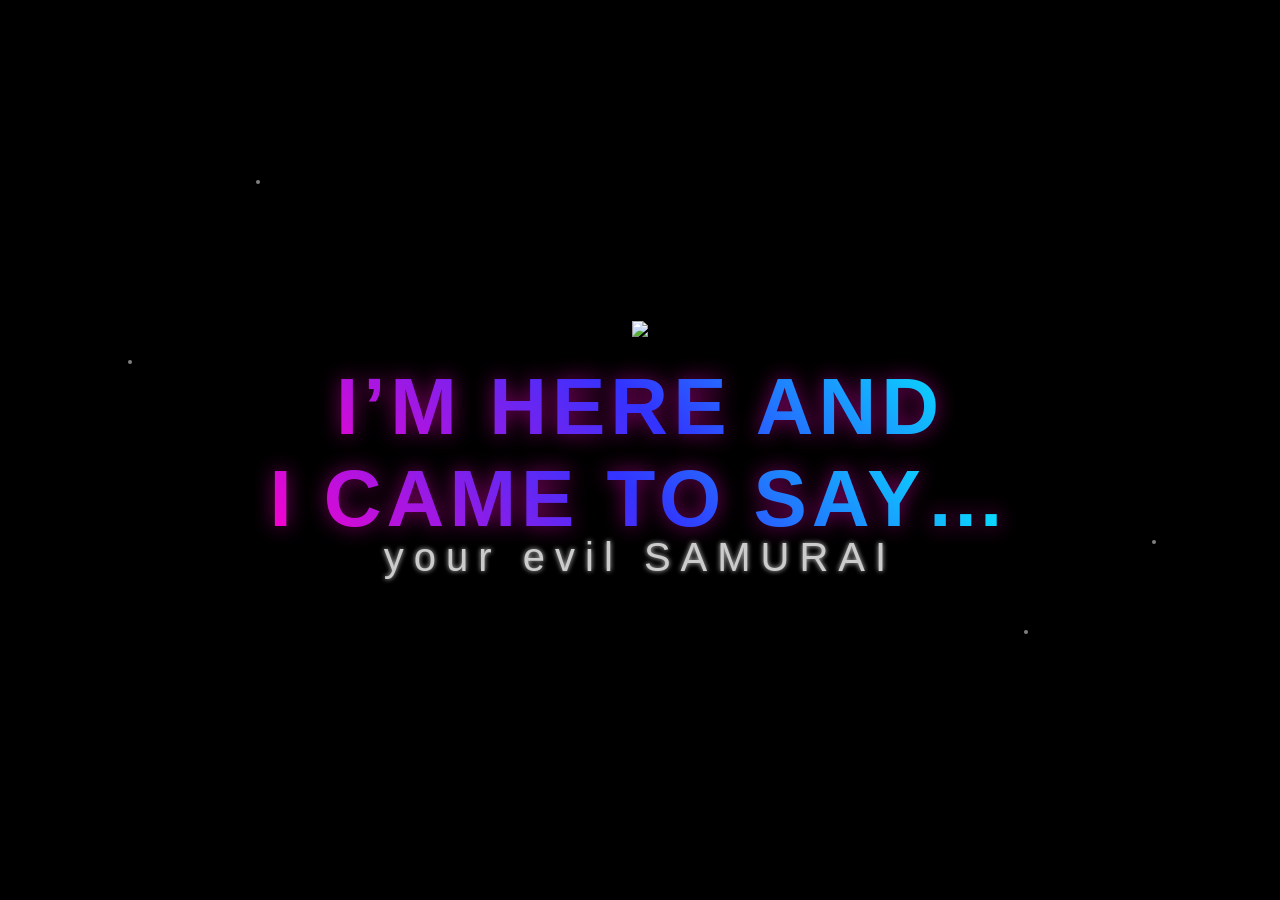
==== index.html @ c83a7167 "Rename logo.html to index.html" ====
<!DOCTYPE html>
<html lang="ru">
<head>
    <meta charset="UTF-8">
    <title>Business card</title>
    <style>
        body {
            margin: 0;
            padding: 0;
            display: flex;
            justify-content: center;
            align-items: center;
            height: 100vh;
            background-color: #000000; /* Чистый черный цвет */
            font-family: 'Arial Black', sans-serif;
            overflow: hidden;
        }

        .container {
            position: relative;
            text-align: center;
            animation: float 3s ease-in-out infinite;
        }

        .main-text {
            font-size: 80px;
            font-weight: 900;
            letter-spacing: 5px;
            color: transparent;
            background: linear-gradient(45deg, #ff00cc, #3333ff, #00ffff);
            -webkit-background-clip: text;
            background-clip: text;
            text-transform: uppercase;
            filter: drop-shadow(0 0 10px rgba(255, 0, 204, 0.5));
            transition: all 0.3s ease;
        }

        .roman-numeral {
            display: block;
            font-size: 40px;
            color: #ffffff;
            letter-spacing: 10px;
            margin-top: -10px;
            opacity: 0.8;
            text-shadow: 0 0 5px #fff;
        }

        /* Эффект свечения при наведении */
        .container:hover .main-text {
            transform: scale(1.05);
            filter: drop-shadow(0 0 20px rgba(0, 255, 255, 0.8));
        }

        /* Анимация парения */
        @keyframes float {
            0% { transform: translateY(0px); }
            50% { transform: translateY(-10px); }
            100% { transform: translateY(0px); }
        }

        /* Декоративные частицы (фон) */
        .particle {
            position: absolute;
            width: 4px;
            height: 4px;
            background: white;
            border-radius: 50%;
            opacity: 0.5;
            animation: twinkle 2s infinite;
        }

        @keyframes twinkle {
            0%, 100% { opacity: 0.2; transform: scale(1); }
            50% { opacity: 1; transform: scale(1.5); }
        }
    </style>
</head>
<body>

    <!-- Декоративные точки вокруг -->
    <div class="particle" style="top: 20%; left: 20%;"></div>
    <div class="particle" style="top: 70%; left: 80%; animation-delay: 0.5s;"></div>
    <div class="particle" style="top: 40%; left: 10%; animation-delay: 1s;"></div>
    <div class="particle" style="top: 60%; left: 90%; animation-delay: 1.5s;"></div>

    <div class="container">
        <!-- Твоя картинка -->
	<img src="https://i.pinimg.com/736x/de/6f/36/de6f36aaa4592fedd03b7e1ad4ccc291.jpg" style="width: 100%; max-width: 400px; height: auto; margin-bottom: 20px;">
        
        <div class="main-text">I’m here and</div>
        <div class="main-text">I came to say…</div>
        <div class="roman-numeral">your evil SAMURAI</div>
    </div>

</body>
</html>
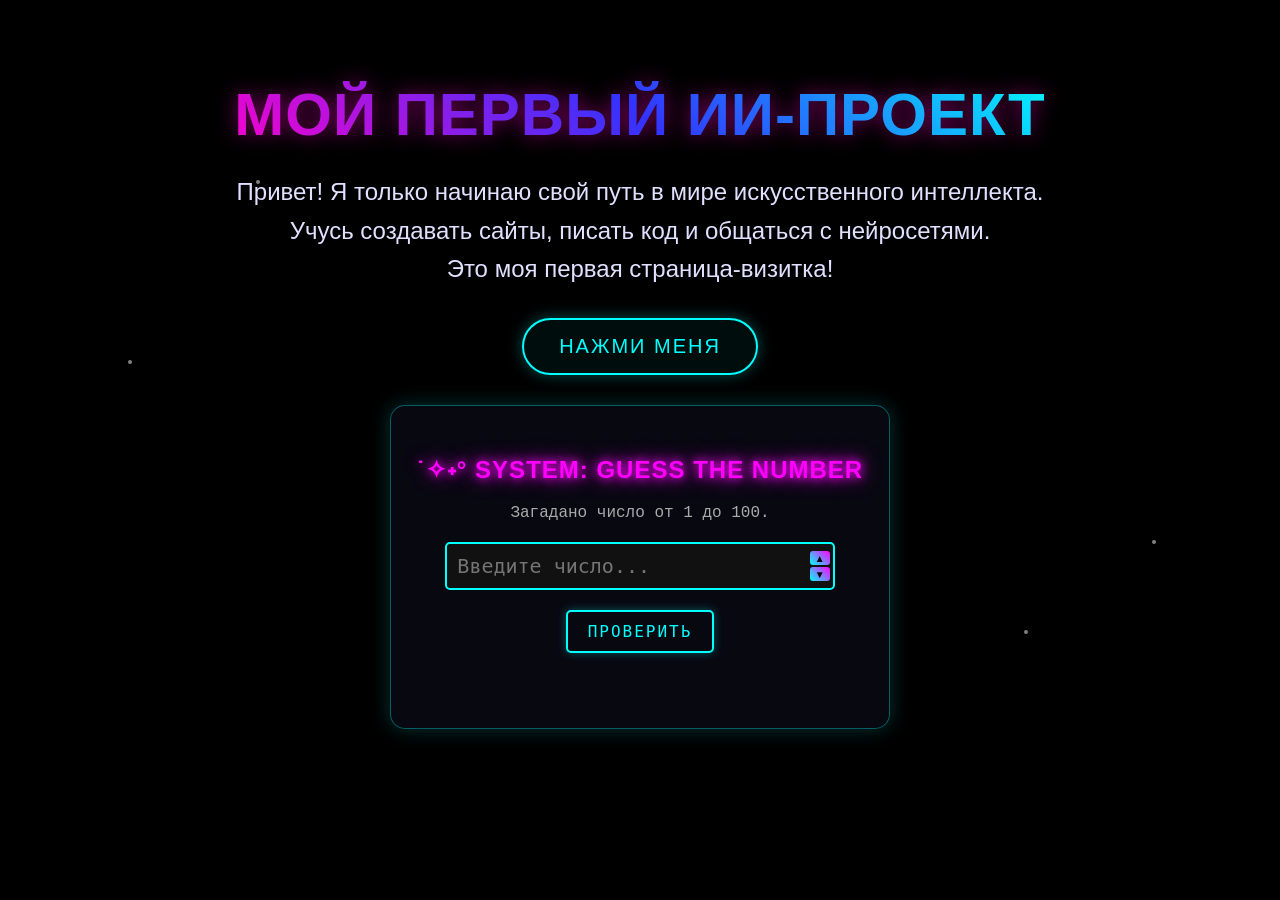
==== commit f1fccdd4: "Add files via upload" ====
--- a/index.html
+++ b/index.html
@@ -1,35 +1,65 @@
 <!DOCTYPE html>
 <html lang="ru">
+
 <head>
     <meta charset="UTF-8">
-    <title>Business card</title>
+    <meta name="viewport" content="width=device-width, initial-scale=1.0">
+    <title>Game Site | Logo Style</title>
     <style>
+        * {
+            box-sizing: border-box;
+        }
+
         body {
             margin: 0;
             padding: 0;
-            display: flex;
-            justify-content: center;
-            align-items: center;
-            height: 100vh;
-            background-color: #000000; /* Чистый черный цвет */
-            font-family: 'Arial Black', sans-serif;
-            overflow: hidden;
-        }
-
-        .container {
+            min-height: 100vh;
+            background-color: #000000;
+            color: #fff;
+            font-family: 'Rajdhani', 'Segoe UI', Tahoma, Geneva, Verdana, sans-serif;
+            text-align: center;
+            overflow-x: hidden;
+            overflow-y: auto;
+            display: block;
+        }
+
+        ::-webkit-scrollbar {
+            width: 8px;
+        }
+
+        ::-webkit-scrollbar-track {
+            background: #000000;
+            border: 1px solid #000000;
+        }
+
+        ::-webkit-scrollbar-thumb {
+            background: linear-gradient(45deg, #00ffff, #ff00ff);
+            border-radius: 10px;
+        }
+
+        #appContainer {
+            max-width: 900px;
+            margin: 0 auto;
+            padding: 40px 20px;
+            position: relative;
+            z-index: 1;
+        }
+
+        .logo-wrapper {
             position: relative;
             text-align: center;
             animation: float 3s ease-in-out infinite;
         }
 
         .main-text {
-            font-size: 80px;
+            font-size: clamp(30px, 8vw, 80px);
             font-weight: 900;
             letter-spacing: 5px;
             color: transparent;
             background: linear-gradient(45deg, #ff00cc, #3333ff, #00ffff);
             -webkit-background-clip: text;
             background-clip: text;
+            -webkit-text-fill-color: transparent;
             text-transform: uppercase;
             filter: drop-shadow(0 0 10px rgba(255, 0, 204, 0.5));
             transition: all 0.3s ease;
@@ -45,20 +75,25 @@
             text-shadow: 0 0 5px #fff;
         }
 
-        /* Эффект свечения при наведении */
-        .container:hover .main-text {
+        .text-group:hover .main-text {
             transform: scale(1.05);
             filter: drop-shadow(0 0 20px rgba(0, 255, 255, 0.8));
         }
 
-        /* Анимация парения */
         @keyframes float {
-            0% { transform: translateY(0px); }
-            50% { transform: translateY(-10px); }
-            100% { transform: translateY(0px); }
-        }
-
-        /* Декоративные частицы (фон) */
+            0% {
+                transform: translateY(0px);
+            }
+
+            50% {
+                transform: translateY(-10px);
+            }
+
+            100% {
+                transform: translateY(0px);
+            }
+        }
+
         .particle {
             position: absolute;
             width: 4px;
@@ -70,27 +105,453 @@
         }
 
         @keyframes twinkle {
-            0%, 100% { opacity: 0.2; transform: scale(1); }
-            50% { opacity: 1; transform: scale(1.5); }
+
+            0%,
+            100% {
+                opacity: 0.2;
+                transform: scale(1);
+            }
+
+            50% {
+                opacity: 1;
+                transform: scale(1.5);
+            }
+        }
+
+        #gameView {
+            display: block;
+        }
+
+        .game-title {
+            /* Увеличиваем до 60px, а vw (от ширины экрана) до 5% */
+            font-size: clamp(35px, 5vw, 60px);
+            font-weight: 900;
+            letter-spacing: 1px;
+            /* Вернули чуть-чуть воздуха между буквами */
+            /* ... остальной код остается без изменений ... */
+            color: transparent;
+            background: linear-gradient(45deg, #ff00cc, #3333ff, #00ffff);
+            -webkit-background-clip: text;
+            background-clip: text;
+            -webkit-text-fill-color: transparent;
+            text-transform: uppercase;
+            filter: drop-shadow(0 0 10px rgba(255, 0, 204, 0.5));
+            transition: all 0.3s ease;
+            margin-bottom: 20px;
+            white-space: nowrap;
+            /* Оставляем запрет на перенос */
+        }
+
+        .game-title:hover {
+            transform: scale(1.05);
+            filter: drop-shadow(0 0 20px rgba(0, 255, 255, 0.8));
+        }
+
+        .game-desc {
+            font-size: 24px;
+            /* Уменьшили размер */
+            color: #e0e0ff;
+            /* Вернули приятный светлый цвет */
+            margin-bottom: 30px;
+            line-height: 1.6;
+        }
+
+        .game-btn {
+            background: rgba(0, 255, 255, 0.05);
+            border: 2px solid #00ffff;
+            color: #00ffff;
+            padding: 15px 35px;
+            font-size: 20px;
+            border-radius: 50px;
+            cursor: pointer;
+            text-transform: uppercase;
+            letter-spacing: 2px;
+            transition: none;
+            box-shadow: 0 0 15px rgba(0, 255, 255, 0.3);
+            font-family: 'Rajdhani', 'Segoe UI', Tahoma, Geneva, Verdana, sans-serif;
+        }
+
+        .game-btn:hover {
+            transform: none;
+            background: #00ffff;
+            color: #000;
+            box-shadow: 0 0 25px #00ffff;
+        }
+
+        .game-box {
+            margin-top: 30px;
+            background: rgba(10, 10, 20, 0.85);
+            border: 1px solid rgba(0, 255, 255, 0.35);
+            border-radius: 15px;
+            padding: 30px 20px;
+            /* Чуть больше отступов внутри */
+            box-shadow: 0 0 20px rgba(0, 255, 255, 0.2);
+            max-width: 500px;
+            /* Увеличили размер таблички (было 400px) */
+            margin-left: auto;
+            margin-right: auto;
+            font-family: 'Courier New', Courier, monospace;
+            /* Тот самый приятный шрифт из оригинала */
+        }
+
+        #guess-input {
+            background-color: #111;
+            border: 2px solid #00ffff;
+            color: #00ffff;
+            padding: 10px 40px 10px 10px;
+            /* Справа 40px, чтобы текст не лез под стрелки */
+            font-size: 20px;
+            width: 100%;
+            /* Поле занимает всю ширину контейнера */
+            margin-bottom: 0;
+            /* Убрали старый отступ */
+            border-radius: 5px;
+            outline: none;
+            font-family: 'Share Tech Mono', monospace;
+        }
+
+        #guess-input:focus {
+            border-color: #3333ff;
+            box-shadow: none;
+            color: #00ffff;
+        }
+
+        /* Прячем родные стрелки браузера */
+        input[type=number]::-webkit-inner-spin-button,
+        input[type=number]::-webkit-outer-spin-button {
+            -webkit-appearance: none;
+            margin: 0;
+        }
+
+        input[type=number] {
+            -moz-appearance: textfield;
+            appearance: none;
+            padding-right: 35px;
+            /* Оставляем место для наших кастомных стрелок */
+        }
+
+        #check-btn {
+            background-color: transparent;
+            border: 2px solid #00ffff;
+            color: #00ffff;
+            padding: 10px 20px;
+            font-size: 16px;
+            cursor: pointer;
+            border-radius: 5px;
+            text-transform: uppercase;
+            letter-spacing: 2px;
+            transition: all 0.3s ease;
+            box-shadow: 0 0 10px rgba(0, 255, 255, 0.3);
+            font-family: 'Share Tech Mono', monospace;
+        }
+
+        #check-btn:hover {
+            background-color: #00ffff;
+            color: #000;
+            box-shadow: 0 0 20px #00ffff;
+        }
+
+        #result-message {
+            margin-top: 15px;
+            font-size: 24px;
+            font-weight: bold;
+            min-height: 30px;
+            font-family: 'Courier New', Courier, monospace;
+            /* Применили терминальный шрифт только к сообщениям */
+        }
+
+        .msg-high {
+            color: #ff00ff;
+            text-shadow: 0 0 10px #ff00ff;
+        }
+
+        .msg-low {
+            color: #00ffff;
+            text-shadow: 0 0 10px #00ffff;
+        }
+
+        .cyber-title {
+            color: #ff00ff;
+            text-shadow: 0 0 10px #ff00ff, 0 0 20px #ff00ff;
+            margin-bottom: 20px;
+            letter-spacing: 1px;
+            font-size: 24px;
+            font-family: 'Rajdhani', 'Segoe UI', Tahoma, Geneva, Verdana, sans-serif;
+            /* Вернули красивый шрифт */
+            animation: flicker 3s infinite alternate;
+        }
+
+        @keyframes flicker {
+
+            0%,
+            19%,
+            21%,
+            23%,
+            25%,
+            54%,
+            56%,
+            100% {
+                text-shadow:
+                    0 0 4px #ff00ff,
+                    0 0 11px #ff00ff,
+                    0 0 19px #ff00ff,
+                    0 0 40px #ff00ff;
+            }
+
+            20%,
+            24%,
+            55% {
+                text-shadow: none;
+            }
+        }
+
+        .msg-win {
+            color: #00ff00;
+            text-shadow: 0 0 15px #00ff00;
+            animation: pulse 1s infinite;
+            /* Добавили пульсацию */
+        }
+
+        @keyframes pulse {
+            0% {
+                transform: scale(1);
+            }
+
+            50% {
+                transform: scale(1.1);
+            }
+
+            100% {
+                transform: scale(1);
+            }
+        }
+
+        #restart-btn {
+            display: none;
+            margin-top: 20px;
+            background-color: #ff00ff;
+            color: #000;
+            border: none;
+            padding: 10px 20px;
+            font-size: 1rem;
+            cursor: pointer;
+            border-radius: 5px;
+            box-shadow: 0 0 15px #ff00ff;
+            font-family: 'Share Tech Mono', monospace;
+        }
+
+        #restart-btn:hover {
+            background-color: #fff;
+            color: #ff00ff;
+        }
+
+        #logoView {
+            display: none;
+        }
+
+        #logoCloseBtn {
+            margin-top: 20px;
+            background: rgba(0, 255, 255, 0.05);
+            border: 2px solid #00ffff;
+            color: #00ffff;
+            padding: 10px 25px;
+            font-size: 16px;
+            border-radius: 50px;
+            cursor: pointer;
+            text-transform: uppercase;
+            letter-spacing: 2px;
+            font-family: 'Rajdhani', 'Segoe UI', Tahoma, Geneva, Verdana, sans-serif;
+        }
+
+        #logoCloseBtn:hover {
+            background: #00ffff;
+            color: #000;
+        }
+
+        /* --- НАШИ НОВЫЕ СТРЕЛКИ --- */
+        .input-wrapper {
+            position: relative;
+            width: 85%;
+            /* Ширина контейнера */
+            margin: 0 auto 20px auto;
+            /* Отступ снизу до кнопки "Проверить" */
+        }
+
+        .custom-arrows {
+            position: absolute;
+            right: 5px;
+            /* Прижимаем к правому краю поля ввода */
+            top: 50%;
+            transform: translateY(-50%);
+            /* Идеальное центрирование по вертикали */
+            display: flex;
+            flex-direction: column;
+            gap: 2px;
+        }
+
+        .arrow-btn {
+            background: linear-gradient(45deg, #00ffff, #ff00ff);
+            border: none;
+            color: #000;
+            font-size: 10px;
+            width: 20px;
+            height: 14px;
+            border-radius: 3px;
+            cursor: pointer;
+            display: flex;
+            justify-content: center;
+            align-items: center;
+            padding: 0;
+            transition: all 0.2s ease;
+        }
+
+        .arrow-btn:hover {
+            background: #fff;
+            box-shadow: 0 0 10px #fff;
+        }
+
+        /* --- МОБИЛЬНАЯ АДАПТАЦИЯ --- */
+        @media (max-width: 600px) {
+            .game-title {
+                /* На телефонах разрешаем заголовку переноситься на новую строку */
+                white-space: normal;
+                font-size: 32px;
+                /* Фиксируем размер для мобилок */
+            }
+
+            .main-text {
+                font-size: 40px;
+                /* Уменьшаем большой текст в логотипе */
+            }
         }
     </style>
 </head>
+
 <body>
-
-    <!-- Декоративные точки вокруг -->
     <div class="particle" style="top: 20%; left: 20%;"></div>
     <div class="particle" style="top: 70%; left: 80%; animation-delay: 0.5s;"></div>
     <div class="particle" style="top: 40%; left: 10%; animation-delay: 1s;"></div>
     <div class="particle" style="top: 60%; left: 90%; animation-delay: 1.5s;"></div>
 
-    <div class="container">
-        <!-- Твоя картинка -->
-	<img src="https://i.pinimg.com/736x/de/6f/36/de6f36aaa4592fedd03b7e1ad4ccc291.jpg" style="width: 100%; max-width: 400px; height: auto; margin-bottom: 20px;">
-        
-        <div class="main-text">I’m here and</div>
-        <div class="main-text">I came to say…</div>
-        <div class="roman-numeral">your evil SAMURAI</div>
+    <div id="appContainer">
+        <div id="gameView">
+            <div class="logo-wrapper">
+                <h1 class="game-title">Мой первый ИИ-проект</h1>
+                <p class="game-desc">
+                    Привет! Я только начинаю свой путь в мире искусственного интеллекта.<br>
+                    Учусь создавать сайты, писать код и общаться с нейросетями.<br>
+                    Это моя первая страница-визитка!
+                </p>
+            </div> <button class="game-btn" id="openLogoBtn">Нажми меня
+            </button>
+            <div class="game-box">
+                <h2 class="cyber-title">˙✧˖° SYSTEM: GUESS THE NUMBER</h2>
+                <p style="color: #aaa; margin-bottom: 20px;">Загадано число от 1 до 100.</p>
+                <div class="input-wrapper">
+                    <input type="number" id="guess-input" placeholder="Введите число..." min="1" max="100">
+                    <div class="custom-arrows">
+                        <button type="button" class="arrow-btn" onclick="stepValue(1)">▲</button>
+                        <button type="button" class="arrow-btn" onclick="stepValue(-1)">▼</button>
+                    </div>
+                </div>
+                <button id="check-btn" onclick="checkGuess()">Проверить</button>
+                <div id="result-message"></div>
+                <button id="restart-btn" onclick="initGame()">Перезапустить игру</button>
+            </div>
+        </div>
+        <div id="logoView">
+            <div class="logo-wrapper">
+                <img src="https://i.pinimg.com/736x/de/6f/36/de6f36aaa4592fedd03b7e1ad4ccc291.jpg"
+                    style="width: 100%; max-width: 400px; height: auto; margin-bottom: 20px;">
+                <div class="text-group">
+                    <div class="main-text">I’m here and</div>
+                    <div class="main-text">I came to say…</div>
+                </div>
+                <div class="roman-numeral">your evil SAMURAI</div>
+            </div>
+            <button id="logoCloseBtn" onclick="closeLogo()">Назад к игре</button>
+        </div>
     </div>
 
+    <script>
+        function openLogo() {
+            document.getElementById('gameView').style.display = 'none';
+            document.getElementById('logoView').style.display = 'block';
+        }
+        function closeLogo() {
+            document.getElementById('logoView').style.display = 'none';
+            document.getElementById('gameView').style.display = 'block';
+        }
+        let secretNumber = Math.floor(Math.random() * 100) + 1;
+        let attempts = 0; // 👈 Наш новый счетчик
+        const inputField = document.getElementById('guess-input');
+        const resultMsg = document.getElementById('result-message');
+        const checkBtn = document.getElementById('check-btn');
+        const restartBtn = document.getElementById('restart-btn');
+        function initGame() {
+            secretNumber = Math.floor(Math.random() * 100) + 1;
+            attempts = 0; // 👈 Обнуляем счетчик при новой игре
+            inputField.value = '';
+            // ... остальной код функции
+            resultMsg.textContent = '';
+            resultMsg.className = '';
+            checkBtn.disabled = false;
+            inputField.disabled = false;
+            restartBtn.style.display = 'none';
+        }
+        function checkGuess() {
+            const userGuess = parseInt(inputField.value);
+
+            if (isNaN(userGuess) || userGuess < 1 || userGuess > 100) {
+                resultMsg.textContent = "ОШИБКА: Введите число от 1 до 100";
+                resultMsg.className = "msg-high";
+                return;
+            }
+
+            attempts++; // 👈 Плюс одна попытка (ставим ПОСЛЕ проверки на ошибку)
+            if (userGuess === secretNumber) {
+                // Умное склонение слова "попытка"
+                let word = "попыток";
+                if (attempts % 10 === 1 && attempts % 100 !== 11) {
+                    word = "попытку";
+                } else if ([2, 3, 4].includes(attempts % 10) && ![12, 13, 14].includes(attempts % 100)) {
+                    word = "попытки";
+                }
+
+                resultMsg.textContent = `УСПЕХ! Вы угадали за ${attempts} ${word}!`; // 👈 Выводим счетчик
+                resultMsg.className = "msg-win";
+                checkBtn.disabled = true;
+                inputField.disabled = true;
+                restartBtn.style.display = 'inline-block';
+            } else if (userGuess > secretNumber) {
+                resultMsg.textContent = "МЕНЬШЕ ⬇️";
+                resultMsg.className = "msg-low";
+            } else {
+                resultMsg.textContent = "БОЛЬШЕ ⬆️";
+                resultMsg.className = "msg-high";
+            }
+            inputField.focus();
+        }
+        function stepValue(amount) {
+            if (inputField.disabled) return; // Если игра выиграна, стрелки не работают
+            let currentValue = parseInt(inputField.value) || 0;
+            let newValue = currentValue + amount;
+
+            if (newValue < 1) newValue = 1;
+            if (newValue > 100) newValue = 100;
+
+            inputField.value = newValue;
+            inputField.focus();
+        }
+        document.getElementById('openLogoBtn').addEventListener('click', openLogo);
+        document.getElementById('logoCloseBtn').addEventListener('click', closeLogo);
+        inputField.addEventListener('keypress', function (event) {
+            if (event.key === 'Enter') {
+                checkGuess();
+            }
+        });
+        window.onload = initGame;
+    </script>
 </body>
-</html>
+
+</html>
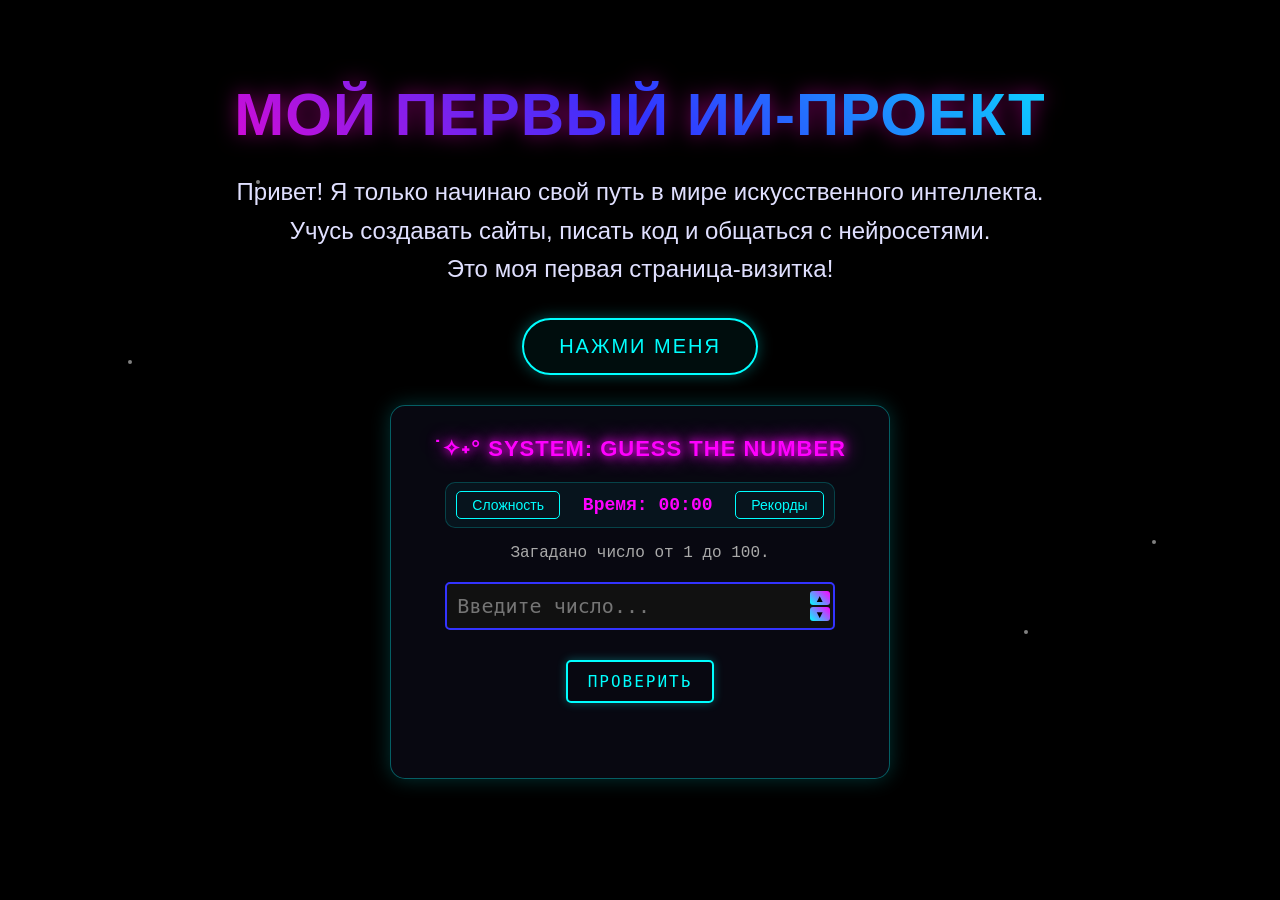
==== commit 95a61987: "v3.0: UI overhaul, separate record tables, toggleable side panels" ====
--- a/index.html
+++ b/index.html
@@ -23,22 +23,12 @@
             display: block;
         }
 
-        ::-webkit-scrollbar {
-            width: 8px;
-        }
-
-        ::-webkit-scrollbar-track {
-            background: #000000;
-            border: 1px solid #000000;
-        }
-
-        ::-webkit-scrollbar-thumb {
-            background: linear-gradient(45deg, #00ffff, #ff00ff);
-            border-radius: 10px;
-        }
+        ::-webkit-scrollbar { width: 8px; }
+        ::-webkit-scrollbar-track { background: #000000; border: 1px solid #000000; }
+        ::-webkit-scrollbar-thumb { background: linear-gradient(45deg, #00ffff, #ff00ff); border-radius: 10px; }
 
         #appContainer {
-            max-width: 900px;
+            max-width: 1100px;
             margin: 0 auto;
             padding: 40px 20px;
             position: relative;
@@ -81,17 +71,9 @@
         }
 
         @keyframes float {
-            0% {
-                transform: translateY(0px);
-            }
-
-            50% {
-                transform: translateY(-10px);
-            }
-
-            100% {
-                transform: translateY(0px);
-            }
+            0% { transform: translateY(0px); }
+            50% { transform: translateY(-10px); }
+            100% { transform: translateY(0px); }
         }
 
         .particle {
@@ -105,30 +87,16 @@
         }
 
         @keyframes twinkle {
-
-            0%,
-            100% {
-                opacity: 0.2;
-                transform: scale(1);
-            }
-
-            50% {
-                opacity: 1;
-                transform: scale(1.5);
-            }
-        }
-
-        #gameView {
-            display: block;
-        }
+            0%, 100% { opacity: 0.2; transform: scale(1); }
+            50% { opacity: 1; transform: scale(1.5); }
+        }
+
+        #gameView { display: block; }
 
         .game-title {
-            /* Увеличиваем до 60px, а vw (от ширины экрана) до 5% */
             font-size: clamp(35px, 5vw, 60px);
             font-weight: 900;
             letter-spacing: 1px;
-            /* Вернули чуть-чуть воздуха между буквами */
-            /* ... остальной код остается без изменений ... */
             color: transparent;
             background: linear-gradient(45deg, #ff00cc, #3333ff, #00ffff);
             -webkit-background-clip: text;
@@ -139,7 +107,6 @@
             transition: all 0.3s ease;
             margin-bottom: 20px;
             white-space: nowrap;
-            /* Оставляем запрет на перенос */
         }
 
         .game-title:hover {
@@ -149,9 +116,7 @@
 
         .game-desc {
             font-size: 24px;
-            /* Уменьшили размер */
             color: #e0e0ff;
-            /* Вернули приятный светлый цвет */
             margin-bottom: 30px;
             line-height: 1.6;
         }
@@ -168,7 +133,7 @@
             letter-spacing: 2px;
             transition: none;
             box-shadow: 0 0 15px rgba(0, 255, 255, 0.3);
-            font-family: 'Rajdhani', 'Segoe UI', Tahoma, Geneva, Verdana, sans-serif;
+            font-family: 'Rajdhani', sans-serif;
         }
 
         .game-btn:hover {
@@ -178,20 +143,148 @@
             box-shadow: 0 0 25px #00ffff;
         }
 
+        /* --- СТРУКТУРА: 3 КОЛОНКИ --- */
+        .game-layout {
+            display: flex;
+            justify-content: center;
+            align-items: flex-start;
+            gap: 20px;
+            margin-top: 30px;
+            max-width: 1000px;
+            margin-left: auto;
+            margin-right: auto;
+        }
+
         .game-box {
-            margin-top: 30px;
+            flex: 1;
+            max-width: 500px;
             background: rgba(10, 10, 20, 0.85);
             border: 1px solid rgba(0, 255, 255, 0.35);
             border-radius: 15px;
             padding: 30px 20px;
-            /* Чуть больше отступов внутри */
             box-shadow: 0 0 20px rgba(0, 255, 255, 0.2);
-            max-width: 500px;
-            /* Увеличили размер таблички (было 400px) */
-            margin-left: auto;
-            margin-right: auto;
             font-family: 'Courier New', Courier, monospace;
-            /* Тот самый приятный шрифт из оригинала */
+            position: relative;
+        }
+
+        /* Боковые панели */
+        .side-panel {
+            width: 220px;
+            background: rgba(10, 10, 20, 0.85);
+            border: 1px solid rgba(0, 255, 255, 0.35);
+            border-radius: 15px;
+            padding: 20px;
+            box-shadow: 0 0 20px rgba(0, 255, 255, 0.2);
+            display: none; /* Скрыты по умолчанию */
+            animation: fadeInPanel 0.3s ease;
+        }
+
+        .side-panel.show {
+            display: block;
+        }
+
+        @keyframes fadeInPanel {
+            from { opacity: 0; transform: translateY(-10px); }
+            to { opacity: 1; transform: translateY(0); }
+        }
+
+        .side-panel h3 {
+            color: #ff00ff;
+            text-shadow: 0 0 10px #ff00ff;
+            margin-top: 0;
+            margin-bottom: 15px;
+            font-size: 18px;
+        }
+
+        .side-panel ul {
+            list-style: none;
+            padding: 0;
+            margin: 0;
+            text-align: left;
+            font-family: 'Share Tech Mono', monospace;
+            font-size: 13px;
+        }
+
+        .side-panel li {
+            padding: 8px 0;
+            border-bottom: 1px solid rgba(0, 255, 255, 0.2);
+        }
+
+        .side-panel li span {
+            color: #00ffff;
+            font-weight: bold;
+        }
+
+        .diff-list-btn {
+            display: block;
+            width: 100%;
+            background: transparent;
+            border: 1px solid #00ffff;
+            color: #00ffff;
+            padding: 8px;
+            margin-bottom: 10px;
+            border-radius: 5px;
+            cursor: pointer;
+            font-family: 'Rajdhani', sans-serif;
+            transition: all 0.3s ease;
+        }
+
+        .diff-list-btn:hover, .diff-list-btn.active {
+            background: #00ffff;
+            color: #000;
+            font-weight: bold;
+        }
+
+        .cyber-title {
+            color: #ff00ff;
+            text-shadow: 0 0 10px #ff00ff, 0 0 20px #ff00ff;
+            margin-top: 0;
+            margin-bottom: 20px;
+            letter-spacing: 1px;
+            font-size: 22px;
+            font-family: 'Rajdhani', sans-serif;
+            animation: flicker 3s infinite alternate;
+            white-space: nowrap;
+        }
+
+        /* Новый ряд с кнопками и таймером */
+        .game-controls {
+            display: flex;
+            justify-content: space-between;
+            align-items: center;
+            margin: 0 auto 15px auto;
+            width: 85%;
+            background: rgba(0, 255, 255, 0.05);
+            padding: 8px 10px;
+            border-radius: 10px;
+            border: 1px solid rgba(0, 255, 255, 0.2);
+        }
+
+        .header-btn {
+            background: transparent;
+            border: 1px solid #00ffff;
+            color: #00ffff;
+            padding: 5px 15px;
+            border-radius: 5px;
+            cursor: pointer;
+            font-family: 'Rajdhani', sans-serif;
+            font-size: 14px;
+            transition: all 0.3s ease;
+            white-space: nowrap;
+        }
+
+        .header-btn:hover, .header-btn.active {
+            background: #00ffff;
+            color: #000;
+            box-shadow: 0 0 10px #00ffff;
+            font-weight: bold;
+        }
+
+        #timer-display {
+            color: #ff00ff;
+            font-size: 18px;
+            font-weight: bold;
+            margin: 0;
         }
 
         #guess-input {
@@ -199,36 +292,18 @@
             border: 2px solid #00ffff;
             color: #00ffff;
             padding: 10px 40px 10px 10px;
-            /* Справа 40px, чтобы текст не лез под стрелки */
             font-size: 20px;
             width: 100%;
-            /* Поле занимает всю ширину контейнера */
-            margin-bottom: 0;
-            /* Убрали старый отступ */
             border-radius: 5px;
             outline: none;
             font-family: 'Share Tech Mono', monospace;
         }
 
-        #guess-input:focus {
-            border-color: #3333ff;
-            box-shadow: none;
-            color: #00ffff;
-        }
-
-        /* Прячем родные стрелки браузера */
+        #guess-input:focus { border-color: #3333ff; color: #00ffff; }
+
         input[type=number]::-webkit-inner-spin-button,
-        input[type=number]::-webkit-outer-spin-button {
-            -webkit-appearance: none;
-            margin: 0;
-        }
-
-        input[type=number] {
-            -moz-appearance: textfield;
-            appearance: none;
-            padding-right: 35px;
-            /* Оставляем место для наших кастомных стрелок */
-        }
+        input[type=number]::-webkit-outer-spin-button { -webkit-appearance: none; margin: 0; }
+        input[type=number] { -moz-appearance: textfield; appearance: none; padding-right: 35px; }
 
         #check-btn {
             background-color: transparent;
@@ -243,87 +318,27 @@
             transition: all 0.3s ease;
             box-shadow: 0 0 10px rgba(0, 255, 255, 0.3);
             font-family: 'Share Tech Mono', monospace;
-        }
-
-        #check-btn:hover {
-            background-color: #00ffff;
-            color: #000;
-            box-shadow: 0 0 20px #00ffff;
-        }
+            margin-top: 10px;
+        }
+
+        #check-btn:hover { background-color: #00ffff; color: #000; box-shadow: 0 0 20px #00ffff; }
 
         #result-message {
             margin-top: 15px;
-            font-size: 24px;
+            font-size: 20px;
             font-weight: bold;
             min-height: 30px;
             font-family: 'Courier New', Courier, monospace;
-            /* Применили терминальный шрифт только к сообщениям */
-        }
-
-        .msg-high {
-            color: #ff00ff;
-            text-shadow: 0 0 10px #ff00ff;
-        }
-
-        .msg-low {
-            color: #00ffff;
-            text-shadow: 0 0 10px #00ffff;
-        }
-
-        .cyber-title {
-            color: #ff00ff;
-            text-shadow: 0 0 10px #ff00ff, 0 0 20px #ff00ff;
-            margin-bottom: 20px;
-            letter-spacing: 1px;
-            font-size: 24px;
-            font-family: 'Rajdhani', 'Segoe UI', Tahoma, Geneva, Verdana, sans-serif;
-            /* Вернули красивый шрифт */
-            animation: flicker 3s infinite alternate;
-        }
-
-        @keyframes flicker {
-
-            0%,
-            19%,
-            21%,
-            23%,
-            25%,
-            54%,
-            56%,
-            100% {
-                text-shadow:
-                    0 0 4px #ff00ff,
-                    0 0 11px #ff00ff,
-                    0 0 19px #ff00ff,
-                    0 0 40px #ff00ff;
-            }
-
-            20%,
-            24%,
-            55% {
-                text-shadow: none;
-            }
-        }
-
-        .msg-win {
-            color: #00ff00;
-            text-shadow: 0 0 15px #00ff00;
-            animation: pulse 1s infinite;
-            /* Добавили пульсацию */
-        }
+        }
+
+        .msg-high { color: #ff00ff; text-shadow: 0 0 10px #ff00ff; }
+        .msg-low { color: #00ffff; text-shadow: 0 0 10px #00ffff; }
+        .msg-win { color: #00ff00; text-shadow: 0 0 15px #00ff00; animation: pulse 1s infinite; }
 
         @keyframes pulse {
-            0% {
-                transform: scale(1);
-            }
-
-            50% {
-                transform: scale(1.1);
-            }
-
-            100% {
-                transform: scale(1);
-            }
+            0% { transform: scale(1); }
+            50% { transform: scale(1.1); }
+            100% { transform: scale(1); }
         }
 
         #restart-btn {
@@ -340,14 +355,9 @@
             font-family: 'Share Tech Mono', monospace;
         }
 
-        #restart-btn:hover {
-            background-color: #fff;
-            color: #ff00ff;
-        }
-
-        #logoView {
-            display: none;
-        }
+        #restart-btn:hover { background-color: #fff; color: #ff00ff; }
+
+        #logoView { display: none; }
 
         #logoCloseBtn {
             margin-top: 20px;
@@ -360,30 +370,22 @@
             cursor: pointer;
             text-transform: uppercase;
             letter-spacing: 2px;
-            font-family: 'Rajdhani', 'Segoe UI', Tahoma, Geneva, Verdana, sans-serif;
-        }
-
-        #logoCloseBtn:hover {
-            background: #00ffff;
-            color: #000;
-        }
-
-        /* --- НАШИ НОВЫЕ СТРЕЛКИ --- */
+            font-family: 'Rajdhani', sans-serif;
+        }
+
+        #logoCloseBtn:hover { background: #00ffff; color: #000; }
+
         .input-wrapper {
             position: relative;
             width: 85%;
-            /* Ширина контейнера */
             margin: 0 auto 20px auto;
-            /* Отступ снизу до кнопки "Проверить" */
         }
 
         .custom-arrows {
             position: absolute;
             right: 5px;
-            /* Прижимаем к правому краю поля ввода */
             top: 50%;
             transform: translateY(-50%);
-            /* Идеальное центрирование по вертикали */
             display: flex;
             flex-direction: column;
             gap: 2px;
@@ -405,24 +407,52 @@
             transition: all 0.2s ease;
         }
 
-        .arrow-btn:hover {
-            background: #fff;
-            box-shadow: 0 0 10px #fff;
-        }
-
-        /* --- МОБИЛЬНАЯ АДАПТАЦИЯ --- */
+        .arrow-btn:hover { background: #fff; box-shadow: 0 0 10px #fff; }
+
+        /* Фильтры рекордов */
+        .record-filters {
+            display: flex;
+            justify-content: center;
+            gap: 5px;
+            margin-bottom: 15px;
+        }
+
+        .filter-btn {
+            background: transparent;
+            border: 1px solid #00ffff;
+            color: #00ffff;
+            padding: 4px 8px;
+            border-radius: 3px;
+            cursor: pointer;
+            font-size: 12px;
+            font-family: 'Rajdhani', sans-serif;
+            transition: all 0.2s ease;
+        }
+
+        .filter-btn:hover, .filter-btn.active {
+            background: #00ffff;
+            color: #000;
+            font-weight: bold;
+        }
+
+        /* --- Мобильная адаптация --- */
+        @media (max-width: 850px) {
+            .game-layout {
+                flex-direction: column;
+                align-items: center;
+            }
+            .side-panel {
+                width: 100%;
+                max-width: 500px;
+                order: 3;
+            }
+            .game-box {
+                order: 1;
+            }
+        }
         @media (max-width: 600px) {
-            .game-title {
-                /* На телефонах разрешаем заголовку переноситься на новую строку */
-                white-space: normal;
-                font-size: 32px;
-                /* Фиксируем размер для мобилок */
-            }
-
-            .main-text {
-                font-size: 40px;
-                /* Уменьшаем большой текст в логотипе */
-            }
+            .game-title { white-space: normal; font-size: 32px; }
+            .main-text { font-size: 40px; }
         }
     </style>
 </head>
@@ -442,27 +472,63 @@
                     Учусь создавать сайты, писать код и общаться с нейросетями.<br>
                     Это моя первая страница-визитка!
                 </p>
-            </div> <button class="game-btn" id="openLogoBtn">Нажми меня
-            </button>
-            <div class="game-box">
-                <h2 class="cyber-title">˙✧˖° SYSTEM: GUESS THE NUMBER</h2>
-                <p style="color: #aaa; margin-bottom: 20px;">Загадано число от 1 до 100.</p>
-                <div class="input-wrapper">
-                    <input type="number" id="guess-input" placeholder="Введите число..." min="1" max="100">
-                    <div class="custom-arrows">
-                        <button type="button" class="arrow-btn" onclick="stepValue(1)">▲</button>
-                        <button type="button" class="arrow-btn" onclick="stepValue(-1)">▼</button>
+            </div>
+            <button class="game-btn" id="openLogoBtn">Нажми меня</button>
+            
+            <div class="game-layout">
+                <!-- Левая панель сложности -->
+                <div id="diff-panel" class="side-panel left-panel">
+                    <h3>СЛОЖНОСТЬ</h3>
+                    <button class="diff-list-btn active" onclick="setDifficulty(100, this)">Легко (1-100)</button>
+                    <button class="diff-list-btn" onclick="setDifficulty(1000, this)">Средне (1-1000)</button>
+                    <button class="diff-list-btn" onclick="setDifficulty(100000, this)">Сложно (1-100k)</button>
+                </div>
+
+                <!-- Центральный блок игры -->
+                <div class="game-box">
+                    <h2 class="cyber-title">˙✧˖° SYSTEM: GUESS THE NUMBER</h2>
+
+                    <div class="game-controls">
+                        <button id="toggle-diff-btn" class="header-btn" onclick="togglePanel('diff-panel')">Сложность</button>
+                        <div id="timer-display">Время: 00:00</div>
+                        <button id="toggle-rec-btn" class="header-btn" onclick="togglePanel('records-panel')">Рекорды</button>
                     </div>
+                    
+                    <p id="game-hint" style="color: #aaa; margin-bottom: 20px;">Загадано число от 1 до 100.</p>
+                    
+                    <div class="input-wrapper">
+                        <input type="number" id="guess-input" placeholder="Введите число..." min="1" max="100">
+                        <div class="custom-arrows">
+                            <button type="button" class="arrow-btn" onclick="stepValue(1)">▲</button>
+                            <button type="button" class="arrow-btn" onclick="stepValue(-1)">▼</button>
+                        </div>
+                    </div>
+                    
+                    <button id="check-btn" onclick="checkGuess()">Проверить</button>
+                    <div id="result-message"></div>
+                    <button id="restart-btn" onclick="initGame()">Перезапустить игру</button>
                 </div>
-                <button id="check-btn" onclick="checkGuess()">Проверить</button>
-                <div id="result-message"></div>
-                <button id="restart-btn" onclick="initGame()">Перезапустить игру</button>
+
+                <!-- Правая панель рекордов -->
+                <div id="records-panel" class="side-panel right-panel">
+                    <h3>ТОП РЕКОРДОВ</h3>
+                    
+                    <div class="record-filters">
+                        <button class="filter-btn active" onclick="filterRecords(100, this)">Легко</button>
+                        <button class="filter-btn" onclick="filterRecords(1000, this)">Средне</button>
+                        <button class="filter-btn" onclick="filterRecords(100000, this)">Сложно</button>
+                    </div>
+
+                    <ul id="records-list">
+                        <!-- Сюда JS будет вставлять рекорды -->
+                    </ul>
+                </div>
             </div>
         </div>
+        
         <div id="logoView">
             <div class="logo-wrapper">
-                <img src="https://i.pinimg.com/736x/de/6f/36/de6f36aaa4592fedd03b7e1ad4ccc291.jpg"
-                    style="width: 100%; max-width: 400px; height: auto; margin-bottom: 20px;">
+                <img src="https://i.pinimg.com/736x/de/6f/36/de6f36aaa4592fedd03b7e1ad4ccc291.jpg" style="width: 100%; max-width: 400px; height: auto; margin-bottom: 20px;">
                 <div class="text-group">
                     <div class="main-text">I’m here and</div>
                     <div class="main-text">I came to say…</div>
@@ -474,55 +540,104 @@
     </div>
 
     <script>
-        function openLogo() {
-            document.getElementById('gameView').style.display = 'none';
-            document.getElementById('logoView').style.display = 'block';
-        }
-        function closeLogo() {
-            document.getElementById('logoView').style.display = 'none';
-            document.getElementById('gameView').style.display = 'block';
-        }
-        let secretNumber = Math.floor(Math.random() * 100) + 1;
-        let attempts = 0; // 👈 Наш новый счетчик
+        // --- Переменные ---
+        let maxNumber = 100;
+        let secretNumber = Math.floor(Math.random() * maxNumber) + 1;
+        let attempts = 0;
+        let timerInterval;
+        let seconds = 0;
+        let gameStarted = false;
+        let currentRecordFilter = 100; // Какой режим сейчас выбран в рекордах
+
+        // --- Элементы DOM ---
         const inputField = document.getElementById('guess-input');
         const resultMsg = document.getElementById('result-message');
         const checkBtn = document.getElementById('check-btn');
         const restartBtn = document.getElementById('restart-btn');
+        const gameHint = document.getElementById('game-hint');
+
+        // --- Переключение экранов ---
+        function openLogo() {
+            document.getElementById('gameView').style.display = 'none';
+            document.getElementById('logoView').style.display = 'block';
+        }
+        function closeLogo() {
+            document.getElementById('logoView').style.display = 'none';
+            document.getElementById('gameView').style.display = 'block';
+        }
+
+        // --- Таймер ---
+        function startTimer() {
+            clearInterval(timerInterval);
+            seconds = 0;
+            document.getElementById('timer-display').textContent = 'Время: 00:00';
+            
+            timerInterval = setInterval(() => {
+                seconds++;
+                let mins = Math.floor(seconds / 60).toString().padStart(2, '0');
+                let secs = (seconds % 60).toString().padStart(2, '0');
+                document.getElementById('timer-display').textContent = `Время: ${mins}:${secs}`;
+            }, 1000);
+        }
+
+        function stopTimer() {
+            clearInterval(timerInterval);
+        }
+
+        // --- Инициализация игры ---
         function initGame() {
-            secretNumber = Math.floor(Math.random() * 100) + 1;
-            attempts = 0; // 👈 Обнуляем счетчик при новой игре
+            secretNumber = Math.floor(Math.random() * maxNumber) + 1;
+            attempts = 0;
+            gameStarted = false;
+            
+            stopTimer();
+            document.getElementById('timer-display').textContent = 'Время: 00:00';
+            gameHint.textContent = `Загадано число от 1 до ${maxNumber}.`;
+            inputField.setAttribute('max', maxNumber);
+            
             inputField.value = '';
-            // ... остальной код функции
             resultMsg.textContent = '';
             resultMsg.className = '';
             checkBtn.disabled = false;
             inputField.disabled = false;
             restartBtn.style.display = 'none';
-        }
+            
+            inputField.focus();
+        }
+
+        // --- Проверка ответа ---
         function checkGuess() {
             const userGuess = parseInt(inputField.value);
 
-            if (isNaN(userGuess) || userGuess < 1 || userGuess > 100) {
-                resultMsg.textContent = "ОШИБКА: Введите число от 1 до 100";
+            if (isNaN(userGuess) || userGuess < 1 || userGuess > maxNumber) {
+                resultMsg.textContent = `ОШИБКА: Введите число от 1 до ${maxNumber}`;
                 resultMsg.className = "msg-high";
                 return;
             }
 
-            attempts++; // 👈 Плюс одна попытка (ставим ПОСЛЕ проверки на ошибку)
+            if (!gameStarted) {
+                gameStarted = true;
+                startTimer();
+            }
+
+            attempts++;
             if (userGuess === secretNumber) {
-                // Умное склонение слова "попытка"
+                stopTimer();
+                saveRecord(attempts, seconds, maxNumber);
+
                 let word = "попыток";
-                if (attempts % 10 === 1 && attempts % 100 !== 11) {
-                    word = "попытку";
-                } else if ([2, 3, 4].includes(attempts % 10) && ![12, 13, 14].includes(attempts % 100)) {
-                    word = "попытки";
-                }
-
-                resultMsg.textContent = `УСПЕХ! Вы угадали за ${attempts} ${word}!`; // 👈 Выводим счетчик
+                if (attempts % 10 === 1 && attempts % 100 !== 11) { word = "попытку"; }
+                else if ([2, 3, 4].includes(attempts % 10) && ![12, 13, 14].includes(attempts % 100)) { word = "попытки"; }
+
+                let mins = Math.floor(seconds / 60).toString().padStart(2, '0');
+                let secs = (seconds % 60).toString().padStart(2, '0');
+
+                resultMsg.innerHTML = `УСПЕХ!<br>Вы угадали за ${attempts} ${word}!<br>Время: ${mins}:${secs}`;
                 resultMsg.className = "msg-win";
                 checkBtn.disabled = true;
                 inputField.disabled = true;
                 restartBtn.style.display = 'inline-block';
+
             } else if (userGuess > secretNumber) {
                 resultMsg.textContent = "МЕНЬШЕ ⬇️";
                 resultMsg.className = "msg-low";
@@ -532,21 +647,106 @@
             }
             inputField.focus();
         }
+
+        // --- Стрелочки ---
         function stepValue(amount) {
-            if (inputField.disabled) return; // Если игра выиграна, стрелки не работают
+            if (inputField.disabled) return;
             let currentValue = parseInt(inputField.value) || 0;
             let newValue = currentValue + amount;
 
             if (newValue < 1) newValue = 1;
-            if (newValue > 100) newValue = 100;
+            if (newValue > maxNumber) newValue = maxNumber;
 
             inputField.value = newValue;
             inputField.focus();
         }
+
+        // --- Смена сложности ---
+        function setDifficulty(limit, btnElement) {
+            maxNumber = limit;
+            const buttons = document.querySelectorAll('.diff-list-btn');
+            buttons.forEach(btn => btn.classList.remove('active'));
+            btnElement.classList.add('active');
+            initGame();
+        }
+
+        // --- Панели (Сложность и Рекорды) ---
+        function togglePanel(panelId) {
+            const panel = document.getElementById(panelId);
+            const isOpen = panel.classList.contains('show');
+
+            // Закрываем все панели
+            document.getElementById('diff-panel').classList.remove('show');
+            document.getElementById('records-panel').classList.remove('show');
+            document.getElementById('toggle-diff-btn').classList.remove('active');
+            document.getElementById('toggle-rec-btn').classList.remove('active');
+
+            // Если панель не была открыта — открываем её
+            if (!isOpen) {
+                panel.classList.add('show');
+                if (panelId === 'diff-panel') {
+                    document.getElementById('toggle-diff-btn').classList.add('active');
+                } else {
+                    document.getElementById('toggle-rec-btn').classList.add('active');
+                    renderRecords(); // Обновляем рекорды при открытии
+                }
+            }
+        }
+
+        // --- Фильтры рекордов ---
+        function filterRecords(difficulty, btnElement) {
+            currentRecordFilter = difficulty;
+            const buttons = document.querySelectorAll('.filter-btn');
+            buttons.forEach(btn => btn.classList.remove('active'));
+            btnElement.classList.add('active');
+            renderRecords();
+        }
+
+        // --- Сохранение рекордов ---
+        function saveRecord(attempts, timeInSeconds, difficulty) {
+            let allRecords = JSON.parse(localStorage.getItem('allGameRecords')) || { "100": [], "1000": [], "100000": [] };
+            let diffRecords = allRecords[difficulty] || [];
+            
+            diffRecords.push({ attempts: attempts, time: timeInSeconds });
+            
+            diffRecords.sort((a, b) => {
+                if (a.attempts !== b.attempts) return a.attempts - b.attempts;
+                return a.time - b.time;
+            });
+            
+            allRecords[difficulty] = diffRecords.slice(0, 10);
+            localStorage.setItem('allGameRecords', JSON.stringify(allRecords));
+        }
+
+        // --- Отрисовка рекордов ---
+        function renderRecords() {
+            const list = document.getElementById('records-list');
+            list.innerHTML = '';
+            
+            let allRecords = JSON.parse(localStorage.getItem('allGameRecords')) || {};
+            let records = allRecords[currentRecordFilter] || [];
+
+            if (records.length === 0) {
+                list.innerHTML = '<li style="color: #aaa; border: none; text-align: center;">Пока нет рекордов</li>';
+                return;
+            }
+
+            records.forEach((rec, index) => {
+                let mins = Math.floor(rec.time / 60).toString().padStart(2, '0');
+                let secs = (rec.time % 60).toString().padStart(2, '0');
+                
+                let li = document.createElement('li');
+                li.innerHTML = `<span>#${index + 1}</span> ${rec.attempts} поп. | ${mins}:${secs}`;
+                list.appendChild(li);
+            });
+        }
+
+        // --- Слушатели событий ---
         document.getElementById('openLogoBtn').addEventListener('click', openLogo);
         document.getElementById('logoCloseBtn').addEventListener('click', closeLogo);
+        
         inputField.addEventListener('keypress', function (event) {
-            if (event.key === 'Enter') {
+            if (event.key === 'Enter' && !inputField.disabled) {
                 checkGuess();
             }
         });
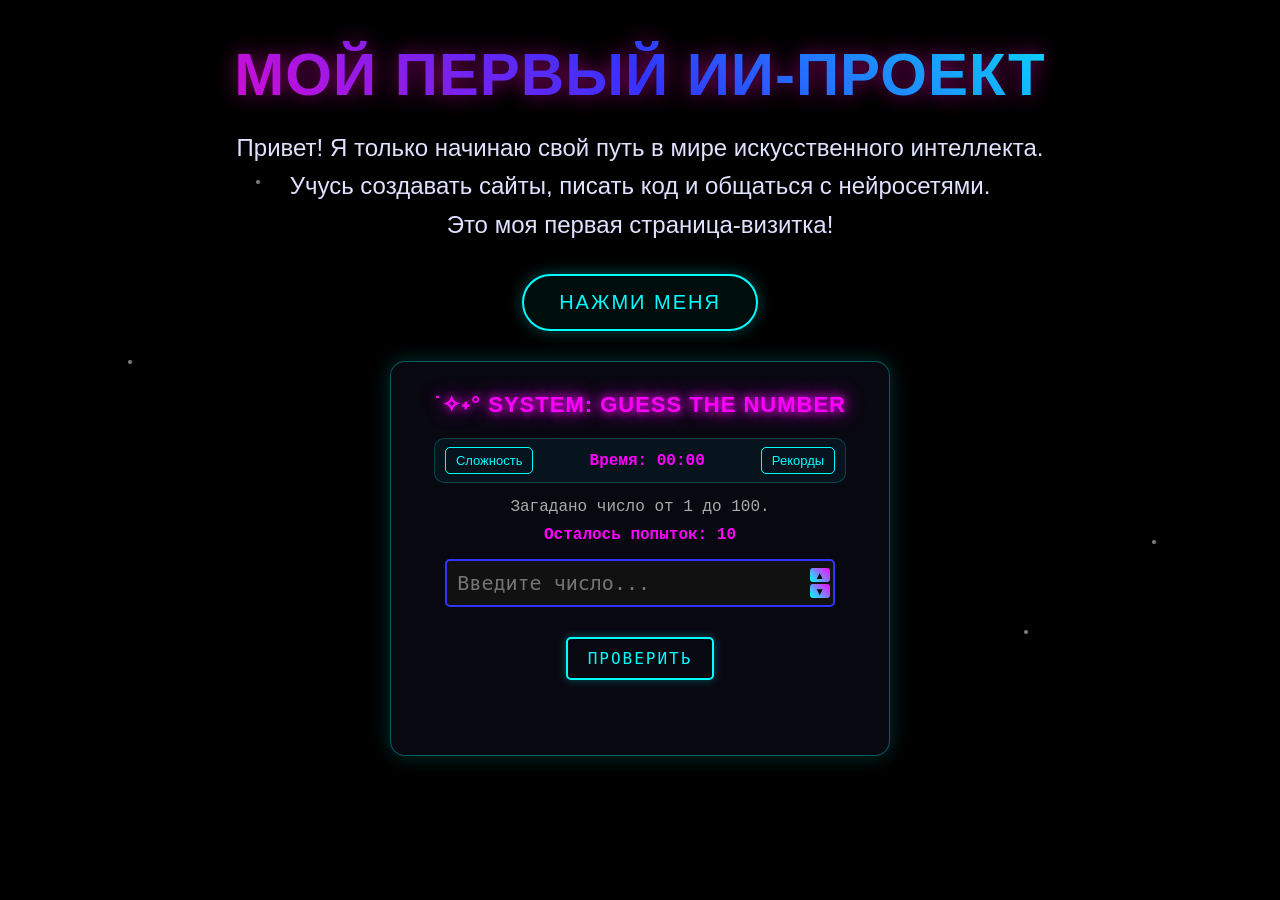
==== commit 8031315b: "v4.0: Финальная игровая логика, лимит попыток (Game Over) и рефакторинг кода" ====
--- a/index.html
+++ b/index.html
@@ -6,13 +6,16 @@
     <meta name="viewport" content="width=device-width, initial-scale=1.0">
     <title>Game Site | Logo Style</title>
     <style>
+        /* ==========================================================================
+           1. БАЗОВЫЕ СТИЛИ (Сброс, шрифты, фон)
+           ========================================================================== */
         * {
             box-sizing: border-box;
-        }
-
-        body {
             margin: 0;
             padding: 0;
+        }
+
+        body {
             min-height: 100vh;
             background-color: #000000;
             color: #fff;
@@ -20,13 +23,16 @@
             text-align: center;
             overflow-x: hidden;
             overflow-y: auto;
-            display: block;
-        }
-
+        }
+
+        /* Кастомный неоновый скроллбар */
         ::-webkit-scrollbar { width: 8px; }
-        ::-webkit-scrollbar-track { background: #000000; border: 1px solid #000000; }
+        ::-webkit-scrollbar-track { background: #000; border: 1px solid #000; }
         ::-webkit-scrollbar-thumb { background: linear-gradient(45deg, #00ffff, #ff00ff); border-radius: 10px; }
 
+        /* ==========================================================================
+           2. ОБЩИЕ КОМПОНЕНТЫ (Контейнеры, заголовки, кнопки)
+           ========================================================================== */
         #appContainer {
             max-width: 1100px;
             margin: 0 auto;
@@ -40,58 +46,6 @@
             text-align: center;
             animation: float 3s ease-in-out infinite;
         }
-
-        .main-text {
-            font-size: clamp(30px, 8vw, 80px);
-            font-weight: 900;
-            letter-spacing: 5px;
-            color: transparent;
-            background: linear-gradient(45deg, #ff00cc, #3333ff, #00ffff);
-            -webkit-background-clip: text;
-            background-clip: text;
-            -webkit-text-fill-color: transparent;
-            text-transform: uppercase;
-            filter: drop-shadow(0 0 10px rgba(255, 0, 204, 0.5));
-            transition: all 0.3s ease;
-        }
-
-        .roman-numeral {
-            display: block;
-            font-size: 40px;
-            color: #ffffff;
-            letter-spacing: 10px;
-            margin-top: -10px;
-            opacity: 0.8;
-            text-shadow: 0 0 5px #fff;
-        }
-
-        .text-group:hover .main-text {
-            transform: scale(1.05);
-            filter: drop-shadow(0 0 20px rgba(0, 255, 255, 0.8));
-        }
-
-        @keyframes float {
-            0% { transform: translateY(0px); }
-            50% { transform: translateY(-10px); }
-            100% { transform: translateY(0px); }
-        }
-
-        .particle {
-            position: absolute;
-            width: 4px;
-            height: 4px;
-            background: white;
-            border-radius: 50%;
-            opacity: 0.5;
-            animation: twinkle 2s infinite;
-        }
-
-        @keyframes twinkle {
-            0%, 100% { opacity: 0.2; transform: scale(1); }
-            50% { opacity: 1; transform: scale(1.5); }
-        }
-
-        #gameView { display: block; }
 
         .game-title {
             font-size: clamp(35px, 5vw, 60px);
@@ -131,19 +85,20 @@
             cursor: pointer;
             text-transform: uppercase;
             letter-spacing: 2px;
-            transition: none;
+            transition: all 0.3s ease;
             box-shadow: 0 0 15px rgba(0, 255, 255, 0.3);
             font-family: 'Rajdhani', sans-serif;
         }
 
         .game-btn:hover {
-            transform: none;
             background: #00ffff;
             color: #000;
             box-shadow: 0 0 25px #00ffff;
         }
 
-        /* --- СТРУКТУРА: 3 КОЛОНКИ --- */
+        /* ==========================================================================
+           3. ИГРОВАЯ ЗОНА (3 колонки, поле ввода, таймер, панели)
+           ========================================================================== */
         .game-layout {
             display: flex;
             justify-content: center;
@@ -155,6 +110,7 @@
             margin-right: auto;
         }
 
+        /* Центральный блок игры */
         .game-box {
             flex: 1;
             max-width: 500px;
@@ -167,78 +123,9 @@
             position: relative;
         }
 
-        /* Боковые панели */
-        .side-panel {
-            width: 220px;
-            background: rgba(10, 10, 20, 0.85);
-            border: 1px solid rgba(0, 255, 255, 0.35);
-            border-radius: 15px;
-            padding: 20px;
-            box-shadow: 0 0 20px rgba(0, 255, 255, 0.2);
-            display: none; /* Скрыты по умолчанию */
-            animation: fadeInPanel 0.3s ease;
-        }
-
-        .side-panel.show {
-            display: block;
-        }
-
-        @keyframes fadeInPanel {
-            from { opacity: 0; transform: translateY(-10px); }
-            to { opacity: 1; transform: translateY(0); }
-        }
-
-        .side-panel h3 {
-            color: #ff00ff;
-            text-shadow: 0 0 10px #ff00ff;
-            margin-top: 0;
-            margin-bottom: 15px;
-            font-size: 18px;
-        }
-
-        .side-panel ul {
-            list-style: none;
-            padding: 0;
-            margin: 0;
-            text-align: left;
-            font-family: 'Share Tech Mono', monospace;
-            font-size: 13px;
-        }
-
-        .side-panel li {
-            padding: 8px 0;
-            border-bottom: 1px solid rgba(0, 255, 255, 0.2);
-        }
-
-        .side-panel li span {
-            color: #00ffff;
-            font-weight: bold;
-        }
-
-        .diff-list-btn {
-            display: block;
-            width: 100%;
-            background: transparent;
-            border: 1px solid #00ffff;
-            color: #00ffff;
-            padding: 8px;
-            margin-bottom: 10px;
-            border-radius: 5px;
-            cursor: pointer;
-            font-family: 'Rajdhani', sans-serif;
-            transition: all 0.3s ease;
-        }
-
-        .diff-list-btn:hover, .diff-list-btn.active {
-            background: #00ffff;
-            color: #000;
-            font-weight: bold;
-        }
-
         .cyber-title {
             color: #ff00ff;
             text-shadow: 0 0 10px #ff00ff, 0 0 20px #ff00ff;
-            margin-top: 0;
             margin-bottom: 20px;
             letter-spacing: 1px;
             font-size: 22px;
@@ -247,28 +134,28 @@
             white-space: nowrap;
         }
 
-        /* Новый ряд с кнопками и таймером */
         .game-controls {
             display: flex;
             justify-content: space-between;
             align-items: center;
             margin: 0 auto 15px auto;
-            width: 85%;
+            width: 90%;
             background: rgba(0, 255, 255, 0.05);
             padding: 8px 10px;
             border-radius: 10px;
             border: 1px solid rgba(0, 255, 255, 0.2);
+            gap: 5px;
         }
 
         .header-btn {
             background: transparent;
             border: 1px solid #00ffff;
             color: #00ffff;
-            padding: 5px 15px;
+            padding: 5px 10px;
             border-radius: 5px;
             cursor: pointer;
             font-family: 'Rajdhani', sans-serif;
-            font-size: 14px;
+            font-size: 13px;
             transition: all 0.3s ease;
             white-space: nowrap;
         }
@@ -281,10 +168,18 @@
         }
 
         #timer-display {
+            flex: 1;
+            text-align: center;
             color: #ff00ff;
-            font-size: 18px;
+            font-size: 16px;
             font-weight: bold;
-            margin: 0;
+        }
+
+        /* Поле ввода и кастомные стрелки */
+        .input-wrapper {
+            position: relative;
+            width: 85%;
+            margin: 0 auto 20px auto;
         }
 
         #guess-input {
@@ -299,87 +194,12 @@
             font-family: 'Share Tech Mono', monospace;
         }
 
-        #guess-input:focus { border-color: #3333ff; color: #00ffff; }
-
+        #guess-input:focus { border-color: #3333ff; }
+
+        /* Прячем стандартные стрелки браузера */
         input[type=number]::-webkit-inner-spin-button,
         input[type=number]::-webkit-outer-spin-button { -webkit-appearance: none; margin: 0; }
-        input[type=number] { -moz-appearance: textfield; appearance: none; padding-right: 35px; }
-
-        #check-btn {
-            background-color: transparent;
-            border: 2px solid #00ffff;
-            color: #00ffff;
-            padding: 10px 20px;
-            font-size: 16px;
-            cursor: pointer;
-            border-radius: 5px;
-            text-transform: uppercase;
-            letter-spacing: 2px;
-            transition: all 0.3s ease;
-            box-shadow: 0 0 10px rgba(0, 255, 255, 0.3);
-            font-family: 'Share Tech Mono', monospace;
-            margin-top: 10px;
-        }
-
-        #check-btn:hover { background-color: #00ffff; color: #000; box-shadow: 0 0 20px #00ffff; }
-
-        #result-message {
-            margin-top: 15px;
-            font-size: 20px;
-            font-weight: bold;
-            min-height: 30px;
-            font-family: 'Courier New', Courier, monospace;
-        }
-
-        .msg-high { color: #ff00ff; text-shadow: 0 0 10px #ff00ff; }
-        .msg-low { color: #00ffff; text-shadow: 0 0 10px #00ffff; }
-        .msg-win { color: #00ff00; text-shadow: 0 0 15px #00ff00; animation: pulse 1s infinite; }
-
-        @keyframes pulse {
-            0% { transform: scale(1); }
-            50% { transform: scale(1.1); }
-            100% { transform: scale(1); }
-        }
-
-        #restart-btn {
-            display: none;
-            margin-top: 20px;
-            background-color: #ff00ff;
-            color: #000;
-            border: none;
-            padding: 10px 20px;
-            font-size: 1rem;
-            cursor: pointer;
-            border-radius: 5px;
-            box-shadow: 0 0 15px #ff00ff;
-            font-family: 'Share Tech Mono', monospace;
-        }
-
-        #restart-btn:hover { background-color: #fff; color: #ff00ff; }
-
-        #logoView { display: none; }
-
-        #logoCloseBtn {
-            margin-top: 20px;
-            background: rgba(0, 255, 255, 0.05);
-            border: 2px solid #00ffff;
-            color: #00ffff;
-            padding: 10px 25px;
-            font-size: 16px;
-            border-radius: 50px;
-            cursor: pointer;
-            text-transform: uppercase;
-            letter-spacing: 2px;
-            font-family: 'Rajdhani', sans-serif;
-        }
-
-        #logoCloseBtn:hover { background: #00ffff; color: #000; }
-
-        .input-wrapper {
-            position: relative;
-            width: 85%;
-            margin: 0 auto 20px auto;
-        }
+        input[type=number] { -moz-appearance: textfield; appearance: none; }
 
         .custom-arrows {
             position: absolute;
@@ -409,61 +229,262 @@
 
         .arrow-btn:hover { background: #fff; box-shadow: 0 0 10px #fff; }
 
-        /* Фильтры рекордов */
-        .record-filters {
-            display: flex;
-            justify-content: center;
-            gap: 5px;
-            margin-bottom: 15px;
-        }
-
-        .filter-btn {
+        #check-btn {
+            background-color: transparent;
+            border: 2px solid #00ffff;
+            color: #00ffff;
+            padding: 10px 20px;
+            font-size: 16px;
+            cursor: pointer;
+            border-radius: 5px;
+            text-transform: uppercase;
+            letter-spacing: 2px;
+            box-shadow: 0 0 10px rgba(0, 255, 255, 0.3);
+            font-family: 'Share Tech Mono', monospace;
+            margin-top: 10px;
+        }
+
+        #check-btn:hover { background-color: #00ffff; color: #000; box-shadow: 0 0 20px #00ffff; }
+
+        #restart-btn {
+            display: none;
+            margin-top: 20px;
+            background-color: #ff00ff;
+            color: #000;
+            border: none;
+            padding: 10px 20px;
+            font-size: 1rem;
+            cursor: pointer;
+            border-radius: 5px;
+            box-shadow: 0 0 15px #ff00ff;
+            font-family: 'Share Tech Mono', monospace;
+        }
+
+        #restart-btn:hover { background-color: #fff; color: #ff00ff; }
+
+        /* Боковые панели (Сложность и Рекорды) */
+        .side-panel {
+            width: 220px;
+            background: rgba(10, 10, 20, 0.85);
+            border: 1px solid rgba(0, 255, 255, 0.35);
+            border-radius: 15px;
+            padding: 20px;
+            box-shadow: 0 0 20px rgba(0, 255, 255, 0.2);
+            display: none;
+            animation: fadeInPanel 0.3s ease;
+        }
+
+        .side-panel.show { display: block; }
+        .side-panel h3 { color: #ff00ff; text-shadow: 0 0 10px #ff00ff; margin-bottom: 15px; font-size: 18px; }
+        .side-panel ul { list-style: none; text-align: left; font-family: 'Share Tech Mono', monospace; font-size: 13px; }
+        .side-panel li { padding: 8px 0; border-bottom: 1px solid rgba(0, 255, 255, 0.2); }
+        .side-panel li span { color: #00ffff; font-weight: bold; }
+
+        .diff-list-btn {
+            display: block;
+            width: 100%;
             background: transparent;
             border: 1px solid #00ffff;
             color: #00ffff;
-            padding: 4px 8px;
-            border-radius: 3px;
+            padding: 8px;
+            margin-bottom: 10px;
+            border-radius: 5px;
             cursor: pointer;
-            font-size: 12px;
             font-family: 'Rajdhani', sans-serif;
-            transition: all 0.2s ease;
-        }
-
-        .filter-btn:hover, .filter-btn.active {
-            background: #00ffff;
-            color: #000;
-            font-weight: bold;
-        }
-
-        /* --- Мобильная адаптация --- */
+            transition: all 0.3s ease;
+        }
+
+        .diff-list-btn:hover, .diff-list-btn.active { background: #00ffff; color: #000; font-weight: bold; }
+
+        /* Фильтры для рекордов */
+        .record-filters { display: flex; justify-content: center; gap: 5px; margin-bottom: 15px; }
+        .filter-btn {
+            background: transparent; border: 1px solid #00ffff; color: #00ffff;
+            padding: 4px 8px; border-radius: 3px; cursor: pointer;
+            font-size: 12px; font-family: 'Rajdhani', sans-serif; transition: all 0.2s ease;
+        }
+        .filter-btn:hover, .filter-btn.active { background: #00ffff; color: #000; font-weight: bold; }
+
+        /* ==========================================================================
+           4. СООБЩЕНИЯ И СТРЕЛКИ (Подсказки, победа, поражение)
+           ========================================================================== */
+        #result-message { margin-top: 15px; font-size: 20px; font-weight: bold; min-height: 30px; font-family: 'Courier New', Courier, monospace; }
+
+        .result-content { display: flex; justify-content: center; align-items: center; gap: 10px; }
+
+        .neon-arrow { display: inline-block; font-size: 1.3em; font-family: 'Share Tech Mono', monospace; font-weight: bold; letter-spacing: -4px; }
+        .neon-arrow.up { color: #ff00ff; text-shadow: 0 0 10px #ff00ff, 0 0 20px #ff00ff; }
+        .neon-arrow.down { color: #00ffff; text-shadow: 0 0 10px #00ffff, 0 0 20px #00ffff; }
+
+        .msg-high { color: #ff00ff; text-shadow: 0 0 10px #ff00ff; }
+        .msg-low { color: #00ffff; text-shadow: 0 0 10px #00ffff; }
+        .msg-win { color: #00ff00; text-shadow: 0 0 15px #00ff00; animation: pulse 1s infinite; }
+        .msg-lose { color: #ff0000; text-shadow: 0 0 10px #ff0000, 0 0 20px #ff0000; animation: shake 0.5s infinite; }
+
+        /* ==========================================================================
+           5. ЛОГОТИП И МУЗЫКАЛЬНЫЙ ПЛЕЕР
+           ========================================================================== */
+        #logoView { display: none; position: relative; min-height: 100vh; padding-top: 80px; }
+
+        .music-player { position: absolute; top: 20px; left: 20px; z-index: 100; text-align: left; }
+
+        .vinyl-collapsed {
+            width: 60px; height: 60px; background: rgba(10, 10, 20, 0.8);
+            border: 2px solid #ff00ff; border-radius: 50%; display: flex;
+            justify-content: center; align-items: center; cursor: pointer;
+            box-shadow: 0 0 15px #ff00ff; position: relative; transition: all 0.3s ease;
+        }
+
+        .vinyl-collapsed:hover { box-shadow: 0 0 25px #ff00ff; transform: scale(1.05); }
+
+        .music-note { color: #00ffff; font-size: 24px; text-shadow: 0 0 10px #00ffff; z-index: 2; }
+
+        .record-disc {
+            position: absolute; width: 50px; height: 50px;
+            background: repeating-radial-gradient(#111, #111 2px, #222 3px, #222 4px);
+            border-radius: 50%; border: 1px solid #333;
+            animation: spin 2s linear infinite; animation-play-state: paused;
+        }
+
+        .record-disc::after {
+            content: ''; position: absolute; top: 50%; left: 50%; transform: translate(-50%, -50%);
+            width: 10px; height: 10px; background: #ff00ff; border-radius: 50%; box-shadow: 0 0 5px #ff00ff;
+        }
+
+        .player-expanded {
+            display: none; margin-top: 10px; background: rgba(10, 10, 20, 0.9);
+            border: 1px solid #00ffff; border-radius: 15px; padding: 15px;
+            box-shadow: 0 0 20px rgba(0, 255, 255, 0.3); align-items: center;
+            gap: 15px; animation: fadeInPanel 0.3s ease; flex-wrap: wrap; width: 200px;
+        }
+
+        .player-expanded.show { display: flex; }
+        .expanded-disc { position: relative; width: 40px; height: 40px; }
+        .player-controls { display: flex; align-items: center; gap: 10px; }
+
+        .control-btn {
+            background: transparent; border: 1px solid #00ffff; color: #00ffff;
+            border-radius: 5px; width: 30px; height: 30px; cursor: pointer;
+            display: flex; justify-content: center; align-items: center; transition: all 0.2s ease;
+        }
+
+        .control-btn:hover { background: #00ffff; color: #000; box-shadow: 0 0 10px #00ffff; }
+
+        .volume-slider {
+            display: none; -webkit-appearance: none; width: 100%; height: 5px;
+            background: #111; border: 1px solid #ff00ff; border-radius: 5px; outline: none; margin-top: 10px;
+        }
+
+        .volume-slider::-webkit-slider-thumb {
+            -webkit-appearance: none; width: 12px; height: 12px;
+            background: #ff00ff; border-radius: 50%; cursor: pointer; box-shadow: 0 0 10px #ff00ff;
+        }
+
+        .volume-slider.show { display: block; }
+
+        #logoCloseBtn {
+            margin-top: 20px; background: rgba(0, 255, 255, 0.05); border: 2px solid #00ffff;
+            color: #00ffff; padding: 10px 25px; font-size: 16px; border-radius: 50px;
+            cursor: pointer; text-transform: uppercase; letter-spacing: 2px; font-family: 'Rajdhani', sans-serif;
+        }
+        #logoCloseBtn:hover { background: #00ffff; color: #000; }
+
+        /* Элементы логотипа (Самурай) */
+        .main-text {
+            font-size: clamp(30px, 8vw, 80px); font-weight: 900; letter-spacing: 5px;
+            color: transparent; background: linear-gradient(45deg, #ff00cc, #3333ff, #00ffff);
+            -webkit-background-clip: text; background-clip: text; -webkit-text-fill-color: transparent;
+            text-transform: uppercase; filter: drop-shadow(0 0 10px rgba(255, 0, 204, 0.5)); transition: all 0.3s ease;
+        }
+
+        .roman-numeral {
+            display: block; font-size: 40px; color: #ffffff; letter-spacing: 10px;
+            margin-top: -10px; opacity: 0.8; text-shadow: 0 0 5px #fff;
+        }
+
+        .text-group:hover .main-text {
+            transform: scale(1.05); filter: drop-shadow(0 0 20px rgba(0, 255, 255, 0.8));
+        }
+
+        /* ==========================================================================
+           6. АНИМАЦИИ (Кейфреймы)
+           ========================================================================== */
+        @keyframes float {
+            0% { transform: translateY(0px); }
+            50% { transform: translateY(-10px); }
+            100% { transform: translateY(0px); }
+        }
+
+        @keyframes twinkle {
+            0%, 100% { opacity: 0.2; transform: scale(1); }
+            50% { opacity: 1; transform: scale(1.5); }
+        }
+
+        @keyframes fadeInPanel {
+            from { opacity: 0; transform: translateY(-10px); }
+            to { opacity: 1; transform: translateY(0); }
+        }
+
+        @keyframes flicker {
+            0%, 19%, 21%, 23%, 25%, 54%, 56%, 100% { text-shadow: 0 0 4px #ff00ff, 0 0 11px #ff00ff, 0 0 19px #ff00ff, 0 0 40px #ff00ff; }
+            20%, 24%, 55% { text-shadow: none; }
+        }
+
+        @keyframes pulse {
+            0% { transform: scale(1); }
+            50% { transform: scale(1.1); }
+            100% { transform: scale(1); }
+        }
+
+        @keyframes shake {
+            0% { transform: translateX(0); }
+            25% { transform: translateX(-5px); }
+            50% { transform: translateX(5px); }
+            75% { transform: translateX(-5px); }
+            100% { transform: translateX(0); }
+        }
+
+        @keyframes spin {
+            100% { transform: rotate(360deg); }
+        }
+
+        /* Частицы на фоне */
+        .particle {
+            position: absolute; width: 4px; height: 4px; background: white;
+            border-radius: 50%; opacity: 0.5; animation: twinkle 2s infinite;
+        }
+
+        /* ==========================================================================
+           7. АДАПТИВНОСТЬ (Мобильные устройства)
+           ========================================================================== */
         @media (max-width: 850px) {
-            .game-layout {
-                flex-direction: column;
-                align-items: center;
-            }
-            .side-panel {
-                width: 100%;
-                max-width: 500px;
-                order: 3;
-            }
-            .game-box {
-                order: 1;
-            }
-        }
+            .game-layout { flex-direction: column; align-items: center; }
+            .side-panel { width: 100%; max-width: 500px; order: 3; }
+            .game-box { order: 1; }
+        }
+
         @media (max-width: 600px) {
             .game-title { white-space: normal; font-size: 32px; }
             .main-text { font-size: 40px; }
+            .cyber-title { white-space: normal; font-size: 18px; }
+            #timer-display { font-size: 14px; }
+            .header-btn { padding: 4px 8px; font-size: 11px; }
         }
     </style>
 </head>
 
 <body>
+    <!-- Фоновые частицы -->
     <div class="particle" style="top: 20%; left: 20%;"></div>
     <div class="particle" style="top: 70%; left: 80%; animation-delay: 0.5s;"></div>
     <div class="particle" style="top: 40%; left: 10%; animation-delay: 1s;"></div>
     <div class="particle" style="top: 60%; left: 90%; animation-delay: 1.5s;"></div>
 
     <div id="appContainer">
+        
+        <!-- ========================================== -->
+        <!-- ЭКРАН 1: ИГРА                              -->
+        <!-- ========================================== -->
         <div id="gameView">
             <div class="logo-wrapper">
                 <h1 class="game-title">Мой первый ИИ-проект</h1>
@@ -476,7 +497,7 @@
             <button class="game-btn" id="openLogoBtn">Нажми меня</button>
             
             <div class="game-layout">
-                <!-- Левая панель сложности -->
+                <!-- Левая панель: Сложность -->
                 <div id="diff-panel" class="side-panel left-panel">
                     <h3>СЛОЖНОСТЬ</h3>
                     <button class="diff-list-btn active" onclick="setDifficulty(100, this)">Легко (1-100)</button>
@@ -484,7 +505,7 @@
                     <button class="diff-list-btn" onclick="setDifficulty(100000, this)">Сложно (1-100k)</button>
                 </div>
 
-                <!-- Центральный блок игры -->
+                <!-- Центральный блок: Игра -->
                 <div class="game-box">
                     <h2 class="cyber-title">˙✧˖° SYSTEM: GUESS THE NUMBER</h2>
 
@@ -494,7 +515,8 @@
                         <button id="toggle-rec-btn" class="header-btn" onclick="togglePanel('records-panel')">Рекорды</button>
                     </div>
                     
-                    <p id="game-hint" style="color: #aaa; margin-bottom: 20px;">Загадано число от 1 до 100.</p>
+                    <p id="game-hint" style="color: #aaa; margin-bottom: 10px;">Загадано число от 1 до 100.</p>
+                    <p id="attempts-counter" style="color: #ff00ff; font-weight: bold; margin-bottom: 15px;">Осталось попыток: 10</p>
                     
                     <div class="input-wrapper">
                         <input type="number" id="guess-input" placeholder="Введите число..." min="1" max="100">
@@ -509,7 +531,7 @@
                     <button id="restart-btn" onclick="initGame()">Перезапустить игру</button>
                 </div>
 
-                <!-- Правая панель рекордов -->
+                <!-- Правая панель: Рекорды -->
                 <div id="records-panel" class="side-panel right-panel">
                     <h3>ТОП РЕКОРДОВ</h3>
                     
@@ -520,13 +542,43 @@
                     </div>
 
                     <ul id="records-list">
-                        <!-- Сюда JS будет вставлять рекорды -->
+                        <!-- Сюда JS вставляет рекорды -->
                     </ul>
                 </div>
             </div>
         </div>
         
+        <!-- ========================================== -->
+        <!-- ЭКРАН 2: ЛОГОТИП И МУЗЫКА                  -->
+        <!-- ========================================== -->
         <div id="logoView">
+            <!-- Музыкальный плеер -->
+            <div id="music-player" class="music-player">
+                <div class="vinyl-collapsed" id="vinyl-collapsed" onclick="togglePlayer()">
+                    <div class="record-disc"></div>
+                    <span class="music-note">♫</span>
+                </div>
+
+                <div class="player-expanded" id="player-expanded">
+                    <div class="record-disc expanded-disc"></div>
+                    <div class="player-controls">
+                        <button id="play-btn" class="control-btn" onclick="togglePlay()">▶</button>
+                        <button id="pause-btn" class="control-btn" onclick="togglePlay()" style="display: none;">⏸</button>
+                        <button class="control-btn" onclick="toggleVolume()">🔊</button>
+                    </div>
+                    <input type="range" id="volume-slider" class="volume-slider" min="0" max="1" step="0.05" value="0.5" oninput="changeVolume(this.value)">
+                    
+                    <div style="font-size: 9px; color: #666; margin-top: 5px; text-align: center; width: 100%;">
+                        Music: "Ретро-фонк-аура..." by Алекс Морган (FMA) / CC BY
+                    </div>
+                </div>
+                
+                <audio id="bg-audio" loop>
+                    <source src="theme.mp3" type="audio/mpeg">
+                </audio>
+            </div>
+
+            <!-- Сама картинка -->
             <div class="logo-wrapper">
                 <img src="https://i.pinimg.com/736x/de/6f/36/de6f36aaa4592fedd03b7e1ad4ccc291.jpg" style="width: 100%; max-width: 400px; height: auto; margin-bottom: 20px;">
                 <div class="text-group">
@@ -540,43 +592,144 @@
     </div>
 
     <script>
-        // --- Переменные ---
-        let maxNumber = 100;
-        let secretNumber = Math.floor(Math.random() * maxNumber) + 1;
-        let attempts = 0;
-        let timerInterval;
-        let seconds = 0;
-        let gameStarted = false;
-        let currentRecordFilter = 100; // Какой режим сейчас выбран в рекордах
-
-        // --- Элементы DOM ---
+        // ==========================================================================
+        // 1. ПЕРЕМЕННЫЕ И СОСТОЯНИЕ
+        // ==========================================================================
+        let maxNumber = 100;         // Максимальное число для текущей сложности
+        let maxAttempts = 10;        // Лимит попыток для текущей сложности
+        let secretNumber;            // Загаданное число
+        let attempts = 0;            // Текущее количество попыток
+        let timerInterval;           // Ссылка на интервал таймера
+        let seconds = 0;             // Прошедшее время
+        let gameStarted = false;     // Флаг: началась ли игра (для запуска таймера)
+        let currentRecordFilter = 100; // Текущий фильтр для отображения рекордов
+
+        // Кэш элементов DOM (чтобы не искать их каждый раз)
         const inputField = document.getElementById('guess-input');
         const resultMsg = document.getElementById('result-message');
         const checkBtn = document.getElementById('check-btn');
         const restartBtn = document.getElementById('restart-btn');
         const gameHint = document.getElementById('game-hint');
-
-        // --- Переключение экранов ---
-        function openLogo() {
-            document.getElementById('gameView').style.display = 'none';
-            document.getElementById('logoView').style.display = 'block';
-        }
-        function closeLogo() {
-            document.getElementById('logoView').style.display = 'none';
-            document.getElementById('gameView').style.display = 'block';
-        }
-
-        // --- Таймер ---
+        const attemptsCounter = document.getElementById('attempts-counter');
+        const timerDisplay = document.getElementById('timer-display');
+
+        // Элементы плеера
+        const audio = document.getElementById('bg-audio');
+        const playBtn = document.getElementById('play-btn');
+        const pauseBtn = document.getElementById('pause-btn');
+        const recordDiscs = document.querySelectorAll('.record-disc');
+        const volumeSlider = document.getElementById('volume-slider');
+
+        // ==========================================================================
+        // 2. ИНИЦИАЛИЗАЦИЯ И СБРОС ИГРЫ
+        // ==========================================================================
+        function initGame() {
+            // Генерируем новое число
+            secretNumber = Math.floor(Math.random() * maxNumber) + 1;
+            attempts = 0;
+            gameStarted = false;
+            
+            // Сбрасываем таймер
+            stopTimer();
+            timerDisplay.textContent = 'Время: 00:00';
+            
+            // Обновляем интерфейс
+            gameHint.textContent = `Загадано число от 1 до ${maxNumber}.`;
+            attemptsCounter.textContent = `Осталось попыток: ${maxAttempts}`;
+            inputField.setAttribute('max', maxNumber);
+            inputField.value = '';
+            
+            // Сбрасываем сообщения
+            resultMsg.textContent = '';
+            resultMsg.className = '';
+            
+            // Разблокируем кнопки
+            checkBtn.disabled = false;
+            inputField.disabled = false;
+            restartBtn.style.display = 'none';
+            
+            inputField.focus();
+        }
+
+        // ==========================================================================
+        // 3. ОСНОВНАЯ ИГРОВАЯ ЛОГИКА (Проверка ответа)
+        // ==========================================================================
+        function checkGuess() {
+            const userGuess = parseInt(inputField.value);
+
+            // Проверка на корректность ввода
+            if (isNaN(userGuess) || userGuess < 1 || userGuess > maxNumber) {
+                resultMsg.innerHTML = `<div class="result-content">ОШИБКА: Введите число от 1 до ${maxNumber}</div>`;
+                resultMsg.className = "msg-high";
+                return;
+            }
+
+            // Запускаем таймер только при первой попытке
+            if (!gameStarted) {
+                gameStarted = true;
+                startTimer();
+            }
+
+            attempts++;
+            attemptsCounter.textContent = `Осталось попыток: ${maxAttempts - attempts}`;
+
+            // ПРОВЕРКА НА ПРОИГРЫШ (Game Over)
+            // Если попытки кончились и число не угадано
+            if (attempts >= maxAttempts && userGuess !== secretNumber) {
+                stopTimer();
+                resultMsg.innerHTML = `<div class="result-content">ИГРА ОКОНЧЕНА!<br>Было загадано: ${secretNumber}</div>`;
+                resultMsg.className = "msg-lose";
+                checkBtn.disabled = true;
+                inputField.disabled = true;
+                restartBtn.style.display = 'inline-block';
+                return; // Останавливаем функцию
+            }
+
+            // ПРОВЕРКА НА ПОБЕДУ
+            if (userGuess === secretNumber) {
+                stopTimer();
+                saveRecord(attempts, seconds, maxNumber);
+
+                // Склонение слова "попытка"
+                let word = "попыток";
+                if (attempts % 10 === 1 && attempts % 100 !== 11) { word = "попытку"; }
+                else if ([2, 3, 4].includes(attempts % 10) && ![12, 13, 14].includes(attempts % 100)) { word = "попытки"; }
+
+                let mins = Math.floor(seconds / 60).toString().padStart(2, '0');
+                let secs = (seconds % 60).toString().padStart(2, '0');
+
+                resultMsg.innerHTML = `<div class="result-content">УСПЕХ!<br>Вы угадали за ${attempts} ${word}!<br>Время: ${mins}:${secs}</div>`;
+                resultMsg.className = "msg-win";
+                
+                checkBtn.disabled = true;
+                inputField.disabled = true;
+                restartBtn.style.display = 'inline-block';
+
+            // ПРОВЕРКА НА БОЛЬШЕ/МЕНЬШЕ
+            } else if (userGuess > secretNumber) {
+                resultMsg.innerHTML = `<div class="result-content">МЕНЬШЕ <span class="neon-arrow down">&lt;&lt;</span></div>`;
+                resultMsg.className = "msg-low";
+            } else {
+                resultMsg.innerHTML = `<div class="result-content">БОЛЬШЕ <span class="neon-arrow up">&gt;&gt;</span></div>`;
+                resultMsg.className = "msg-high";
+            }
+            
+            inputField.focus();
+        }
+
+        // ==========================================================================
+        // 4. ВСПОМОГАТЕЛЬНЫЕ ФУНКЦИИ ИГРЫ (Таймер, стрелки, сложность)
+        // ==========================================================================
         function startTimer() {
             clearInterval(timerInterval);
             seconds = 0;
-            document.getElementById('timer-display').textContent = 'Время: 00:00';
+            timerDisplay.textContent = 'Время: 00:00';
             
             timerInterval = setInterval(() => {
                 seconds++;
                 let mins = Math.floor(seconds / 60).toString().padStart(2, '0');
                 let secs = (seconds % 60).toString().padStart(2, '0');
-                document.getElementById('timer-display').textContent = `Время: ${mins}:${secs}`;
+                timerDisplay.textContent = `Время: ${mins}:${secs}`;
             }, 1000);
         }
 
@@ -584,71 +737,6 @@
             clearInterval(timerInterval);
         }
 
-        // --- Инициализация игры ---
-        function initGame() {
-            secretNumber = Math.floor(Math.random() * maxNumber) + 1;
-            attempts = 0;
-            gameStarted = false;
-            
-            stopTimer();
-            document.getElementById('timer-display').textContent = 'Время: 00:00';
-            gameHint.textContent = `Загадано число от 1 до ${maxNumber}.`;
-            inputField.setAttribute('max', maxNumber);
-            
-            inputField.value = '';
-            resultMsg.textContent = '';
-            resultMsg.className = '';
-            checkBtn.disabled = false;
-            inputField.disabled = false;
-            restartBtn.style.display = 'none';
-            
-            inputField.focus();
-        }
-
-        // --- Проверка ответа ---
-        function checkGuess() {
-            const userGuess = parseInt(inputField.value);
-
-            if (isNaN(userGuess) || userGuess < 1 || userGuess > maxNumber) {
-                resultMsg.textContent = `ОШИБКА: Введите число от 1 до ${maxNumber}`;
-                resultMsg.className = "msg-high";
-                return;
-            }
-
-            if (!gameStarted) {
-                gameStarted = true;
-                startTimer();
-            }
-
-            attempts++;
-            if (userGuess === secretNumber) {
-                stopTimer();
-                saveRecord(attempts, seconds, maxNumber);
-
-                let word = "попыток";
-                if (attempts % 10 === 1 && attempts % 100 !== 11) { word = "попытку"; }
-                else if ([2, 3, 4].includes(attempts % 10) && ![12, 13, 14].includes(attempts % 100)) { word = "попытки"; }
-
-                let mins = Math.floor(seconds / 60).toString().padStart(2, '0');
-                let secs = (seconds % 60).toString().padStart(2, '0');
-
-                resultMsg.innerHTML = `УСПЕХ!<br>Вы угадали за ${attempts} ${word}!<br>Время: ${mins}:${secs}`;
-                resultMsg.className = "msg-win";
-                checkBtn.disabled = true;
-                inputField.disabled = true;
-                restartBtn.style.display = 'inline-block';
-
-            } else if (userGuess > secretNumber) {
-                resultMsg.textContent = "МЕНЬШЕ ⬇️";
-                resultMsg.className = "msg-low";
-            } else {
-                resultMsg.textContent = "БОЛЬШЕ ⬆️";
-                resultMsg.className = "msg-high";
-            }
-            inputField.focus();
-        }
-
-        // --- Стрелочки ---
         function stepValue(amount) {
             if (inputField.disabled) return;
             let currentValue = parseInt(inputField.value) || 0;
@@ -661,16 +749,35 @@
             inputField.focus();
         }
 
-        // --- Смена сложности ---
         function setDifficulty(limit, btnElement) {
             maxNumber = limit;
+            
+            // Настраиваем лимит попыток в зависимости от сложности
+            if (limit === 100) maxAttempts = 10;         // Легко
+            else if (limit === 1000) maxAttempts = 20;   // Средне
+            else if (limit === 100000) maxAttempts = 30; // Сложно
+
+            // Переключаем активную кнопку
             const buttons = document.querySelectorAll('.diff-list-btn');
             buttons.forEach(btn => btn.classList.remove('active'));
             btnElement.classList.add('active');
+            
             initGame();
         }
 
-        // --- Панели (Сложность и Рекорды) ---
+        // ==========================================================================
+        // 5. УПРАВЛЕНИЕ ИНТЕРФЕЙСОМ (Панели, экраны)
+        // ==========================================================================
+        function openLogo() {
+            document.getElementById('gameView').style.display = 'none';
+            document.getElementById('logoView').style.display = 'block';
+        }
+        
+        function closeLogo() {
+            document.getElementById('logoView').style.display = 'none';
+            document.getElementById('gameView').style.display = 'block';
+        }
+
         function togglePanel(panelId) {
             const panel = document.getElementById(panelId);
             const isOpen = panel.classList.contains('show');
@@ -693,7 +800,9 @@
             }
         }
 
-        // --- Фильтры рекордов ---
+        // ==========================================================================
+        // 6. РАБОТА С РЕКОРДАМИ (localStorage)
+        // ==========================================================================
         function filterRecords(difficulty, btnElement) {
             currentRecordFilter = difficulty;
             const buttons = document.querySelectorAll('.filter-btn');
@@ -702,23 +811,24 @@
             renderRecords();
         }
 
-        // --- Сохранение рекордов ---
         function saveRecord(attempts, timeInSeconds, difficulty) {
+            // Получаем текущие рекорды или создаем структуру по умолчанию
             let allRecords = JSON.parse(localStorage.getItem('allGameRecords')) || { "100": [], "1000": [], "100000": [] };
             let diffRecords = allRecords[difficulty] || [];
             
             diffRecords.push({ attempts: attempts, time: timeInSeconds });
             
+            // Сортируем по попыткам (меньше - лучше), затем по времени
             diffRecords.sort((a, b) => {
                 if (a.attempts !== b.attempts) return a.attempts - b.attempts;
                 return a.time - b.time;
             });
             
+            // Оставляем топ-10
             allRecords[difficulty] = diffRecords.slice(0, 10);
             localStorage.setItem('allGameRecords', JSON.stringify(allRecords));
         }
 
-        // --- Отрисовка рекордов ---
         function renderRecords() {
             const list = document.getElementById('records-list');
             list.innerHTML = '';
@@ -741,15 +851,51 @@
             });
         }
 
-        // --- Слушатели событий ---
+        // ==========================================================================
+        // 7. МУЗЫКАЛЬНЫЙ ПЛЕЕР
+        // ==========================================================================
+        function togglePlayer() {
+            document.getElementById('player-expanded').classList.toggle('show');
+        }
+
+        function togglePlay() {
+            if (audio.paused) {
+                audio.play();
+                playBtn.style.display = 'none';
+                pauseBtn.style.display = 'flex';
+                // Запускаем вращение пластинки
+                recordDiscs.forEach(disc => disc.style.animationPlayState = 'running');
+            } else {
+                audio.pause();
+                playBtn.style.display = 'flex';
+                pauseBtn.style.display = 'none';
+                // Ставим на паузу вращение
+                recordDiscs.forEach(disc => disc.style.animationPlayState = 'paused');
+            }
+        }
+
+        function toggleVolume() {
+            volumeSlider.classList.toggle('show');
+        }
+
+        function changeVolume(val) {
+            audio.volume = val;
+        }
+
+        // ==========================================================================
+        // 8. СЛУШАТЕЛИ СОБЫТИЙ (Инициализация)
+        // ==========================================================================
         document.getElementById('openLogoBtn').addEventListener('click', openLogo);
         document.getElementById('logoCloseBtn').addEventListener('click', closeLogo);
         
+        // Обработка нажатия Enter (только если игра активна)
         inputField.addEventListener('keypress', function (event) {
             if (event.key === 'Enter' && !inputField.disabled) {
                 checkGuess();
             }
         });
+
+        // Запуск игры при загрузке страницы
         window.onload = initGame;
     </script>
 </body>
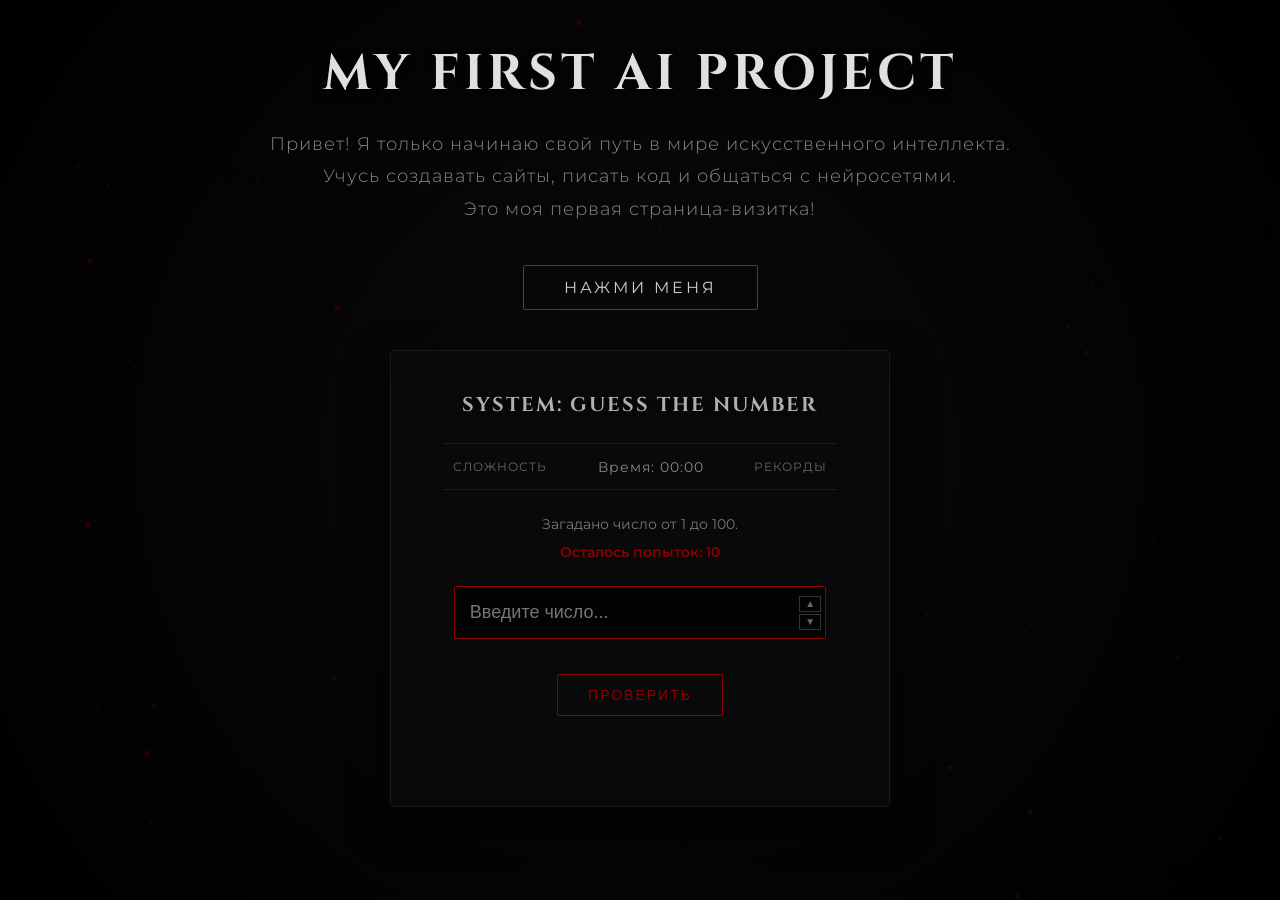
==== commit edd7721c: "refactor: split into HTML, CSS, JS files" ====
--- a/index.html
+++ b/index.html
@@ -4,490 +4,29 @@
 <head>
     <meta charset="UTF-8">
     <meta name="viewport" content="width=device-width, initial-scale=1.0">
-    <title>Game Site | Logo Style</title>
-    <style>
-        /* ==========================================================================
-           1. БАЗОВЫЕ СТИЛИ (Сброс, шрифты, фон)
-           ========================================================================== */
-        * {
-            box-sizing: border-box;
-            margin: 0;
-            padding: 0;
-        }
-
-        body {
-            min-height: 100vh;
-            background-color: #000000;
-            color: #fff;
-            font-family: 'Rajdhani', 'Segoe UI', Tahoma, Geneva, Verdana, sans-serif;
-            text-align: center;
-            overflow-x: hidden;
-            overflow-y: auto;
-        }
-
-        /* Кастомный неоновый скроллбар */
-        ::-webkit-scrollbar { width: 8px; }
-        ::-webkit-scrollbar-track { background: #000; border: 1px solid #000; }
-        ::-webkit-scrollbar-thumb { background: linear-gradient(45deg, #00ffff, #ff00ff); border-radius: 10px; }
-
-        /* ==========================================================================
-           2. ОБЩИЕ КОМПОНЕНТЫ (Контейнеры, заголовки, кнопки)
-           ========================================================================== */
-        #appContainer {
-            max-width: 1100px;
-            margin: 0 auto;
-            padding: 40px 20px;
-            position: relative;
-            z-index: 1;
-        }
-
-        .logo-wrapper {
-            position: relative;
-            text-align: center;
-            animation: float 3s ease-in-out infinite;
-        }
-
-        .game-title {
-            font-size: clamp(35px, 5vw, 60px);
-            font-weight: 900;
-            letter-spacing: 1px;
-            color: transparent;
-            background: linear-gradient(45deg, #ff00cc, #3333ff, #00ffff);
-            -webkit-background-clip: text;
-            background-clip: text;
-            -webkit-text-fill-color: transparent;
-            text-transform: uppercase;
-            filter: drop-shadow(0 0 10px rgba(255, 0, 204, 0.5));
-            transition: all 0.3s ease;
-            margin-bottom: 20px;
-            white-space: nowrap;
-        }
-
-        .game-title:hover {
-            transform: scale(1.05);
-            filter: drop-shadow(0 0 20px rgba(0, 255, 255, 0.8));
-        }
-
-        .game-desc {
-            font-size: 24px;
-            color: #e0e0ff;
-            margin-bottom: 30px;
-            line-height: 1.6;
-        }
-
-        .game-btn {
-            background: rgba(0, 255, 255, 0.05);
-            border: 2px solid #00ffff;
-            color: #00ffff;
-            padding: 15px 35px;
-            font-size: 20px;
-            border-radius: 50px;
-            cursor: pointer;
-            text-transform: uppercase;
-            letter-spacing: 2px;
-            transition: all 0.3s ease;
-            box-shadow: 0 0 15px rgba(0, 255, 255, 0.3);
-            font-family: 'Rajdhani', sans-serif;
-        }
-
-        .game-btn:hover {
-            background: #00ffff;
-            color: #000;
-            box-shadow: 0 0 25px #00ffff;
-        }
-
-        /* ==========================================================================
-           3. ИГРОВАЯ ЗОНА (3 колонки, поле ввода, таймер, панели)
-           ========================================================================== */
-        .game-layout {
-            display: flex;
-            justify-content: center;
-            align-items: flex-start;
-            gap: 20px;
-            margin-top: 30px;
-            max-width: 1000px;
-            margin-left: auto;
-            margin-right: auto;
-        }
-
-        /* Центральный блок игры */
-        .game-box {
-            flex: 1;
-            max-width: 500px;
-            background: rgba(10, 10, 20, 0.85);
-            border: 1px solid rgba(0, 255, 255, 0.35);
-            border-radius: 15px;
-            padding: 30px 20px;
-            box-shadow: 0 0 20px rgba(0, 255, 255, 0.2);
-            font-family: 'Courier New', Courier, monospace;
-            position: relative;
-        }
-
-        .cyber-title {
-            color: #ff00ff;
-            text-shadow: 0 0 10px #ff00ff, 0 0 20px #ff00ff;
-            margin-bottom: 20px;
-            letter-spacing: 1px;
-            font-size: 22px;
-            font-family: 'Rajdhani', sans-serif;
-            animation: flicker 3s infinite alternate;
-            white-space: nowrap;
-        }
-
-        .game-controls {
-            display: flex;
-            justify-content: space-between;
-            align-items: center;
-            margin: 0 auto 15px auto;
-            width: 90%;
-            background: rgba(0, 255, 255, 0.05);
-            padding: 8px 10px;
-            border-radius: 10px;
-            border: 1px solid rgba(0, 255, 255, 0.2);
-            gap: 5px;
-        }
-
-        .header-btn {
-            background: transparent;
-            border: 1px solid #00ffff;
-            color: #00ffff;
-            padding: 5px 10px;
-            border-radius: 5px;
-            cursor: pointer;
-            font-family: 'Rajdhani', sans-serif;
-            font-size: 13px;
-            transition: all 0.3s ease;
-            white-space: nowrap;
-        }
-
-        .header-btn:hover, .header-btn.active {
-            background: #00ffff;
-            color: #000;
-            box-shadow: 0 0 10px #00ffff;
-            font-weight: bold;
-        }
-
-        #timer-display {
-            flex: 1;
-            text-align: center;
-            color: #ff00ff;
-            font-size: 16px;
-            font-weight: bold;
-        }
-
-        /* Поле ввода и кастомные стрелки */
-        .input-wrapper {
-            position: relative;
-            width: 85%;
-            margin: 0 auto 20px auto;
-        }
-
-        #guess-input {
-            background-color: #111;
-            border: 2px solid #00ffff;
-            color: #00ffff;
-            padding: 10px 40px 10px 10px;
-            font-size: 20px;
-            width: 100%;
-            border-radius: 5px;
-            outline: none;
-            font-family: 'Share Tech Mono', monospace;
-        }
-
-        #guess-input:focus { border-color: #3333ff; }
-
-        /* Прячем стандартные стрелки браузера */
-        input[type=number]::-webkit-inner-spin-button,
-        input[type=number]::-webkit-outer-spin-button { -webkit-appearance: none; margin: 0; }
-        input[type=number] { -moz-appearance: textfield; appearance: none; }
-
-        .custom-arrows {
-            position: absolute;
-            right: 5px;
-            top: 50%;
-            transform: translateY(-50%);
-            display: flex;
-            flex-direction: column;
-            gap: 2px;
-        }
-
-        .arrow-btn {
-            background: linear-gradient(45deg, #00ffff, #ff00ff);
-            border: none;
-            color: #000;
-            font-size: 10px;
-            width: 20px;
-            height: 14px;
-            border-radius: 3px;
-            cursor: pointer;
-            display: flex;
-            justify-content: center;
-            align-items: center;
-            padding: 0;
-            transition: all 0.2s ease;
-        }
-
-        .arrow-btn:hover { background: #fff; box-shadow: 0 0 10px #fff; }
-
-        #check-btn {
-            background-color: transparent;
-            border: 2px solid #00ffff;
-            color: #00ffff;
-            padding: 10px 20px;
-            font-size: 16px;
-            cursor: pointer;
-            border-radius: 5px;
-            text-transform: uppercase;
-            letter-spacing: 2px;
-            box-shadow: 0 0 10px rgba(0, 255, 255, 0.3);
-            font-family: 'Share Tech Mono', monospace;
-            margin-top: 10px;
-        }
-
-        #check-btn:hover { background-color: #00ffff; color: #000; box-shadow: 0 0 20px #00ffff; }
-
-        #restart-btn {
-            display: none;
-            margin-top: 20px;
-            background-color: #ff00ff;
-            color: #000;
-            border: none;
-            padding: 10px 20px;
-            font-size: 1rem;
-            cursor: pointer;
-            border-radius: 5px;
-            box-shadow: 0 0 15px #ff00ff;
-            font-family: 'Share Tech Mono', monospace;
-        }
-
-        #restart-btn:hover { background-color: #fff; color: #ff00ff; }
-
-        /* Боковые панели (Сложность и Рекорды) */
-        .side-panel {
-            width: 220px;
-            background: rgba(10, 10, 20, 0.85);
-            border: 1px solid rgba(0, 255, 255, 0.35);
-            border-radius: 15px;
-            padding: 20px;
-            box-shadow: 0 0 20px rgba(0, 255, 255, 0.2);
-            display: none;
-            animation: fadeInPanel 0.3s ease;
-        }
-
-        .side-panel.show { display: block; }
-        .side-panel h3 { color: #ff00ff; text-shadow: 0 0 10px #ff00ff; margin-bottom: 15px; font-size: 18px; }
-        .side-panel ul { list-style: none; text-align: left; font-family: 'Share Tech Mono', monospace; font-size: 13px; }
-        .side-panel li { padding: 8px 0; border-bottom: 1px solid rgba(0, 255, 255, 0.2); }
-        .side-panel li span { color: #00ffff; font-weight: bold; }
-
-        .diff-list-btn {
-            display: block;
-            width: 100%;
-            background: transparent;
-            border: 1px solid #00ffff;
-            color: #00ffff;
-            padding: 8px;
-            margin-bottom: 10px;
-            border-radius: 5px;
-            cursor: pointer;
-            font-family: 'Rajdhani', sans-serif;
-            transition: all 0.3s ease;
-        }
-
-        .diff-list-btn:hover, .diff-list-btn.active { background: #00ffff; color: #000; font-weight: bold; }
-
-        /* Фильтры для рекордов */
-        .record-filters { display: flex; justify-content: center; gap: 5px; margin-bottom: 15px; }
-        .filter-btn {
-            background: transparent; border: 1px solid #00ffff; color: #00ffff;
-            padding: 4px 8px; border-radius: 3px; cursor: pointer;
-            font-size: 12px; font-family: 'Rajdhani', sans-serif; transition: all 0.2s ease;
-        }
-        .filter-btn:hover, .filter-btn.active { background: #00ffff; color: #000; font-weight: bold; }
-
-        /* ==========================================================================
-           4. СООБЩЕНИЯ И СТРЕЛКИ (Подсказки, победа, поражение)
-           ========================================================================== */
-        #result-message { margin-top: 15px; font-size: 20px; font-weight: bold; min-height: 30px; font-family: 'Courier New', Courier, monospace; }
-
-        .result-content { display: flex; justify-content: center; align-items: center; gap: 10px; }
-
-        .neon-arrow { display: inline-block; font-size: 1.3em; font-family: 'Share Tech Mono', monospace; font-weight: bold; letter-spacing: -4px; }
-        .neon-arrow.up { color: #ff00ff; text-shadow: 0 0 10px #ff00ff, 0 0 20px #ff00ff; }
-        .neon-arrow.down { color: #00ffff; text-shadow: 0 0 10px #00ffff, 0 0 20px #00ffff; }
-
-        .msg-high { color: #ff00ff; text-shadow: 0 0 10px #ff00ff; }
-        .msg-low { color: #00ffff; text-shadow: 0 0 10px #00ffff; }
-        .msg-win { color: #00ff00; text-shadow: 0 0 15px #00ff00; animation: pulse 1s infinite; }
-        .msg-lose { color: #ff0000; text-shadow: 0 0 10px #ff0000, 0 0 20px #ff0000; animation: shake 0.5s infinite; }
-
-        /* ==========================================================================
-           5. ЛОГОТИП И МУЗЫКАЛЬНЫЙ ПЛЕЕР
-           ========================================================================== */
-        #logoView { display: none; position: relative; min-height: 100vh; padding-top: 80px; }
-
-        .music-player { position: absolute; top: 20px; left: 20px; z-index: 100; text-align: left; }
-
-        .vinyl-collapsed {
-            width: 60px; height: 60px; background: rgba(10, 10, 20, 0.8);
-            border: 2px solid #ff00ff; border-radius: 50%; display: flex;
-            justify-content: center; align-items: center; cursor: pointer;
-            box-shadow: 0 0 15px #ff00ff; position: relative; transition: all 0.3s ease;
-        }
-
-        .vinyl-collapsed:hover { box-shadow: 0 0 25px #ff00ff; transform: scale(1.05); }
-
-        .music-note { color: #00ffff; font-size: 24px; text-shadow: 0 0 10px #00ffff; z-index: 2; }
-
-        .record-disc {
-            position: absolute; width: 50px; height: 50px;
-            background: repeating-radial-gradient(#111, #111 2px, #222 3px, #222 4px);
-            border-radius: 50%; border: 1px solid #333;
-            animation: spin 2s linear infinite; animation-play-state: paused;
-        }
-
-        .record-disc::after {
-            content: ''; position: absolute; top: 50%; left: 50%; transform: translate(-50%, -50%);
-            width: 10px; height: 10px; background: #ff00ff; border-radius: 50%; box-shadow: 0 0 5px #ff00ff;
-        }
-
-        .player-expanded {
-            display: none; margin-top: 10px; background: rgba(10, 10, 20, 0.9);
-            border: 1px solid #00ffff; border-radius: 15px; padding: 15px;
-            box-shadow: 0 0 20px rgba(0, 255, 255, 0.3); align-items: center;
-            gap: 15px; animation: fadeInPanel 0.3s ease; flex-wrap: wrap; width: 200px;
-        }
-
-        .player-expanded.show { display: flex; }
-        .expanded-disc { position: relative; width: 40px; height: 40px; }
-        .player-controls { display: flex; align-items: center; gap: 10px; }
-
-        .control-btn {
-            background: transparent; border: 1px solid #00ffff; color: #00ffff;
-            border-radius: 5px; width: 30px; height: 30px; cursor: pointer;
-            display: flex; justify-content: center; align-items: center; transition: all 0.2s ease;
-        }
-
-        .control-btn:hover { background: #00ffff; color: #000; box-shadow: 0 0 10px #00ffff; }
-
-        .volume-slider {
-            display: none; -webkit-appearance: none; width: 100%; height: 5px;
-            background: #111; border: 1px solid #ff00ff; border-radius: 5px; outline: none; margin-top: 10px;
-        }
-
-        .volume-slider::-webkit-slider-thumb {
-            -webkit-appearance: none; width: 12px; height: 12px;
-            background: #ff00ff; border-radius: 50%; cursor: pointer; box-shadow: 0 0 10px #ff00ff;
-        }
-
-        .volume-slider.show { display: block; }
-
-        #logoCloseBtn {
-            margin-top: 20px; background: rgba(0, 255, 255, 0.05); border: 2px solid #00ffff;
-            color: #00ffff; padding: 10px 25px; font-size: 16px; border-radius: 50px;
-            cursor: pointer; text-transform: uppercase; letter-spacing: 2px; font-family: 'Rajdhani', sans-serif;
-        }
-        #logoCloseBtn:hover { background: #00ffff; color: #000; }
-
-        /* Элементы логотипа (Самурай) */
-        .main-text {
-            font-size: clamp(30px, 8vw, 80px); font-weight: 900; letter-spacing: 5px;
-            color: transparent; background: linear-gradient(45deg, #ff00cc, #3333ff, #00ffff);
-            -webkit-background-clip: text; background-clip: text; -webkit-text-fill-color: transparent;
-            text-transform: uppercase; filter: drop-shadow(0 0 10px rgba(255, 0, 204, 0.5)); transition: all 0.3s ease;
-        }
-
-        .roman-numeral {
-            display: block; font-size: 40px; color: #ffffff; letter-spacing: 10px;
-            margin-top: -10px; opacity: 0.8; text-shadow: 0 0 5px #fff;
-        }
-
-        .text-group:hover .main-text {
-            transform: scale(1.05); filter: drop-shadow(0 0 20px rgba(0, 255, 255, 0.8));
-        }
-
-        /* ==========================================================================
-           6. АНИМАЦИИ (Кейфреймы)
-           ========================================================================== */
-        @keyframes float {
-            0% { transform: translateY(0px); }
-            50% { transform: translateY(-10px); }
-            100% { transform: translateY(0px); }
-        }
-
-        @keyframes twinkle {
-            0%, 100% { opacity: 0.2; transform: scale(1); }
-            50% { opacity: 1; transform: scale(1.5); }
-        }
-
-        @keyframes fadeInPanel {
-            from { opacity: 0; transform: translateY(-10px); }
-            to { opacity: 1; transform: translateY(0); }
-        }
-
-        @keyframes flicker {
-            0%, 19%, 21%, 23%, 25%, 54%, 56%, 100% { text-shadow: 0 0 4px #ff00ff, 0 0 11px #ff00ff, 0 0 19px #ff00ff, 0 0 40px #ff00ff; }
-            20%, 24%, 55% { text-shadow: none; }
-        }
-
-        @keyframes pulse {
-            0% { transform: scale(1); }
-            50% { transform: scale(1.1); }
-            100% { transform: scale(1); }
-        }
-
-        @keyframes shake {
-            0% { transform: translateX(0); }
-            25% { transform: translateX(-5px); }
-            50% { transform: translateX(5px); }
-            75% { transform: translateX(-5px); }
-            100% { transform: translateX(0); }
-        }
-
-        @keyframes spin {
-            100% { transform: rotate(360deg); }
-        }
-
-        /* Частицы на фоне */
-        .particle {
-            position: absolute; width: 4px; height: 4px; background: white;
-            border-radius: 50%; opacity: 0.5; animation: twinkle 2s infinite;
-        }
-
-        /* ==========================================================================
-           7. АДАПТИВНОСТЬ (Мобильные устройства)
-           ========================================================================== */
-        @media (max-width: 850px) {
-            .game-layout { flex-direction: column; align-items: center; }
-            .side-panel { width: 100%; max-width: 500px; order: 3; }
-            .game-box { order: 1; }
-        }
-
-        @media (max-width: 600px) {
-            .game-title { white-space: normal; font-size: 32px; }
-            .main-text { font-size: 40px; }
-            .cyber-title { white-space: normal; font-size: 18px; }
-            #timer-display { font-size: 14px; }
-            .header-btn { padding: 4px 8px; font-size: 11px; }
-        }
-    </style>
+    <title>Dark Wave | Guess the Number</title>
+    
+    <!-- Подключаем шрифты Google -->
+    <link rel="preconnect" href="https://fonts.googleapis.com">
+    <link rel="preconnect" href="https://fonts.gstatic.com" crossorigin>
+    <link href="https://fonts.googleapis.com/css2?family=Cinzel:wght@500;700&family=Montserrat:wght@300;400;600&display=swap" rel="stylesheet">
+    
+    <!-- Подключаем внешний файл стилей -->
+    <link rel="stylesheet" href="style.css">
 </head>
 
 <body>
-    <!-- Фоновые частицы -->
+    <!-- Фоновая пыль -->
     <div class="particle" style="top: 20%; left: 20%;"></div>
-    <div class="particle" style="top: 70%; left: 80%; animation-delay: 0.5s;"></div>
-    <div class="particle" style="top: 40%; left: 10%; animation-delay: 1s;"></div>
-    <div class="particle" style="top: 60%; left: 90%; animation-delay: 1.5s;"></div>
+    <div class="particle" style="top: 70%; left: 80%; animation-delay: 1s;"></div>
+    <div class="particle" style="top: 40%; left: 10%; animation-delay: 2s;"></div>
+    <div class="particle" style="top: 60%; left: 90%; animation-delay: 3s;"></div>
 
     <div id="appContainer">
-        
-        <!-- ========================================== -->
-        <!-- ЭКРАН 1: ИГРА                              -->
-        <!-- ========================================== -->
+        <!-- ЭКРАН 1: ИГРА -->
         <div id="gameView">
             <div class="logo-wrapper">
-                <h1 class="game-title">Мой первый ИИ-проект</h1>
+                <h1 class="game-title">My first AI project</h1>
                 <p class="game-desc">
                     Привет! Я только начинаю свой путь в мире искусственного интеллекта.<br>
                     Учусь создавать сайты, писать код и общаться с нейросетями.<br>
@@ -495,7 +34,7 @@
                 </p>
             </div>
             <button class="game-btn" id="openLogoBtn">Нажми меня</button>
-            
+
             <div class="game-layout">
                 <!-- Левая панель: Сложность -->
                 <div id="diff-panel" class="side-panel left-panel">
@@ -507,17 +46,17 @@
 
                 <!-- Центральный блок: Игра -->
                 <div class="game-box">
-                    <h2 class="cyber-title">˙✧˖° SYSTEM: GUESS THE NUMBER</h2>
+                    <h2 class="cyber-title">SYSTEM: GUESS THE NUMBER</h2>
 
                     <div class="game-controls">
                         <button id="toggle-diff-btn" class="header-btn" onclick="togglePanel('diff-panel')">Сложность</button>
                         <div id="timer-display">Время: 00:00</div>
                         <button id="toggle-rec-btn" class="header-btn" onclick="togglePanel('records-panel')">Рекорды</button>
                     </div>
-                    
-                    <p id="game-hint" style="color: #aaa; margin-bottom: 10px;">Загадано число от 1 до 100.</p>
-                    <p id="attempts-counter" style="color: #ff00ff; font-weight: bold; margin-bottom: 15px;">Осталось попыток: 10</p>
-                    
+
+                    <p id="game-hint" style="color: #777; margin-bottom: 10px; font-size: 14px;">Загадано число от 1 до 100.</p>
+                    <p id="attempts-counter" style="color: #8b0000; font-weight: 600; margin-bottom: 25px; font-size: 14px;">Осталось попыток: 10</p>
+
                     <div class="input-wrapper">
                         <input type="number" id="guess-input" placeholder="Введите число..." min="1" max="100">
                         <div class="custom-arrows">
@@ -525,34 +64,27 @@
                             <button type="button" class="arrow-btn" onclick="stepValue(-1)">▼</button>
                         </div>
                     </div>
-                    
+
                     <button id="check-btn" onclick="checkGuess()">Проверить</button>
                     <div id="result-message"></div>
-                    <button id="restart-btn" onclick="initGame()">Перезапустить игру</button>
+                    <button id="restart-btn" onclick="initGame()">Перезапустить</button>
                 </div>
 
                 <!-- Правая панель: Рекорды -->
                 <div id="records-panel" class="side-panel right-panel">
                     <h3>ТОП РЕКОРДОВ</h3>
-                    
                     <div class="record-filters">
                         <button class="filter-btn active" onclick="filterRecords(100, this)">Легко</button>
                         <button class="filter-btn" onclick="filterRecords(1000, this)">Средне</button>
                         <button class="filter-btn" onclick="filterRecords(100000, this)">Сложно</button>
                     </div>
-
-                    <ul id="records-list">
-                        <!-- Сюда JS вставляет рекорды -->
-                    </ul>
+                    <ul id="records-list"></ul>
                 </div>
             </div>
         </div>
-        
-        <!-- ========================================== -->
-        <!-- ЭКРАН 2: ЛОГОТИП И МУЗЫКА                  -->
-        <!-- ========================================== -->
+
+        <!-- ЭКРАН 2: ЛОГОТИП И МУЗЫКА -->
         <div id="logoView">
-            <!-- Музыкальный плеер -->
             <div id="music-player" class="music-player">
                 <div class="vinyl-collapsed" id="vinyl-collapsed" onclick="togglePlayer()">
                     <div class="record-disc"></div>
@@ -567,337 +99,30 @@
                         <button class="control-btn" onclick="toggleVolume()">🔊</button>
                     </div>
                     <input type="range" id="volume-slider" class="volume-slider" min="0" max="1" step="0.05" value="0.5" oninput="changeVolume(this.value)">
-                    
-                    <div style="font-size: 9px; color: #666; margin-top: 5px; text-align: center; width: 100%;">
-                        Music: "Ретро-фонк-аура..." by Алекс Морган (FMA) / CC BY
+                    <div style="font-size: 11px; color: #666; margin-top: 5px; text-align: center; width: 100%; font-family: 'Cinzel', serif; letter-spacing: 1px;">
+                        Glory - Patrick Jordan Patrikios
                     </div>
                 </div>
-                
+
                 <audio id="bg-audio" loop>
                     <source src="theme.mp3" type="audio/mpeg">
                 </audio>
             </div>
 
-            <!-- Сама картинка -->
             <div class="logo-wrapper">
-                <img src="https://i.pinimg.com/736x/de/6f/36/de6f36aaa4592fedd03b7e1ad4ccc291.jpg" style="width: 100%; max-width: 400px; height: auto; margin-bottom: 20px;">
+                <img src="samurai.jpg" style="width: 100%; max-width: 400px; height: auto; filter: brightness(0.6) contrast(1.2); margin-bottom: 20px;">
                 <div class="text-group">
                     <div class="main-text">I’m here and</div>
                     <div class="main-text">I came to say…</div>
                 </div>
                 <div class="roman-numeral">your evil SAMURAI</div>
             </div>
-            <button id="logoCloseBtn" onclick="closeLogo()">Назад к игре</button>
+            <button id="logoCloseBtn" onclick="closeLogo()">Вернуться к игре</button>
         </div>
     </div>
 
-    <script>
-        // ==========================================================================
-        // 1. ПЕРЕМЕННЫЕ И СОСТОЯНИЕ
-        // ==========================================================================
-        let maxNumber = 100;         // Максимальное число для текущей сложности
-        let maxAttempts = 10;        // Лимит попыток для текущей сложности
-        let secretNumber;            // Загаданное число
-        let attempts = 0;            // Текущее количество попыток
-        let timerInterval;           // Ссылка на интервал таймера
-        let seconds = 0;             // Прошедшее время
-        let gameStarted = false;     // Флаг: началась ли игра (для запуска таймера)
-        let currentRecordFilter = 100; // Текущий фильтр для отображения рекордов
-
-        // Кэш элементов DOM (чтобы не искать их каждый раз)
-        const inputField = document.getElementById('guess-input');
-        const resultMsg = document.getElementById('result-message');
-        const checkBtn = document.getElementById('check-btn');
-        const restartBtn = document.getElementById('restart-btn');
-        const gameHint = document.getElementById('game-hint');
-        const attemptsCounter = document.getElementById('attempts-counter');
-        const timerDisplay = document.getElementById('timer-display');
-
-        // Элементы плеера
-        const audio = document.getElementById('bg-audio');
-        const playBtn = document.getElementById('play-btn');
-        const pauseBtn = document.getElementById('pause-btn');
-        const recordDiscs = document.querySelectorAll('.record-disc');
-        const volumeSlider = document.getElementById('volume-slider');
-
-        // ==========================================================================
-        // 2. ИНИЦИАЛИЗАЦИЯ И СБРОС ИГРЫ
-        // ==========================================================================
-        function initGame() {
-            // Генерируем новое число
-            secretNumber = Math.floor(Math.random() * maxNumber) + 1;
-            attempts = 0;
-            gameStarted = false;
-            
-            // Сбрасываем таймер
-            stopTimer();
-            timerDisplay.textContent = 'Время: 00:00';
-            
-            // Обновляем интерфейс
-            gameHint.textContent = `Загадано число от 1 до ${maxNumber}.`;
-            attemptsCounter.textContent = `Осталось попыток: ${maxAttempts}`;
-            inputField.setAttribute('max', maxNumber);
-            inputField.value = '';
-            
-            // Сбрасываем сообщения
-            resultMsg.textContent = '';
-            resultMsg.className = '';
-            
-            // Разблокируем кнопки
-            checkBtn.disabled = false;
-            inputField.disabled = false;
-            restartBtn.style.display = 'none';
-            
-            inputField.focus();
-        }
-
-        // ==========================================================================
-        // 3. ОСНОВНАЯ ИГРОВАЯ ЛОГИКА (Проверка ответа)
-        // ==========================================================================
-        function checkGuess() {
-            const userGuess = parseInt(inputField.value);
-
-            // Проверка на корректность ввода
-            if (isNaN(userGuess) || userGuess < 1 || userGuess > maxNumber) {
-                resultMsg.innerHTML = `<div class="result-content">ОШИБКА: Введите число от 1 до ${maxNumber}</div>`;
-                resultMsg.className = "msg-high";
-                return;
-            }
-
-            // Запускаем таймер только при первой попытке
-            if (!gameStarted) {
-                gameStarted = true;
-                startTimer();
-            }
-
-            attempts++;
-            attemptsCounter.textContent = `Осталось попыток: ${maxAttempts - attempts}`;
-
-            // ПРОВЕРКА НА ПРОИГРЫШ (Game Over)
-            // Если попытки кончились и число не угадано
-            if (attempts >= maxAttempts && userGuess !== secretNumber) {
-                stopTimer();
-                resultMsg.innerHTML = `<div class="result-content">ИГРА ОКОНЧЕНА!<br>Было загадано: ${secretNumber}</div>`;
-                resultMsg.className = "msg-lose";
-                checkBtn.disabled = true;
-                inputField.disabled = true;
-                restartBtn.style.display = 'inline-block';
-                return; // Останавливаем функцию
-            }
-
-            // ПРОВЕРКА НА ПОБЕДУ
-            if (userGuess === secretNumber) {
-                stopTimer();
-                saveRecord(attempts, seconds, maxNumber);
-
-                // Склонение слова "попытка"
-                let word = "попыток";
-                if (attempts % 10 === 1 && attempts % 100 !== 11) { word = "попытку"; }
-                else if ([2, 3, 4].includes(attempts % 10) && ![12, 13, 14].includes(attempts % 100)) { word = "попытки"; }
-
-                let mins = Math.floor(seconds / 60).toString().padStart(2, '0');
-                let secs = (seconds % 60).toString().padStart(2, '0');
-
-                resultMsg.innerHTML = `<div class="result-content">УСПЕХ!<br>Вы угадали за ${attempts} ${word}!<br>Время: ${mins}:${secs}</div>`;
-                resultMsg.className = "msg-win";
-                
-                checkBtn.disabled = true;
-                inputField.disabled = true;
-                restartBtn.style.display = 'inline-block';
-
-            // ПРОВЕРКА НА БОЛЬШЕ/МЕНЬШЕ
-            } else if (userGuess > secretNumber) {
-                resultMsg.innerHTML = `<div class="result-content">МЕНЬШЕ <span class="neon-arrow down">&lt;&lt;</span></div>`;
-                resultMsg.className = "msg-low";
-            } else {
-                resultMsg.innerHTML = `<div class="result-content">БОЛЬШЕ <span class="neon-arrow up">&gt;&gt;</span></div>`;
-                resultMsg.className = "msg-high";
-            }
-            
-            inputField.focus();
-        }
-
-        // ==========================================================================
-        // 4. ВСПОМОГАТЕЛЬНЫЕ ФУНКЦИИ ИГРЫ (Таймер, стрелки, сложность)
-        // ==========================================================================
-        function startTimer() {
-            clearInterval(timerInterval);
-            seconds = 0;
-            timerDisplay.textContent = 'Время: 00:00';
-            
-            timerInterval = setInterval(() => {
-                seconds++;
-                let mins = Math.floor(seconds / 60).toString().padStart(2, '0');
-                let secs = (seconds % 60).toString().padStart(2, '0');
-                timerDisplay.textContent = `Время: ${mins}:${secs}`;
-            }, 1000);
-        }
-
-        function stopTimer() {
-            clearInterval(timerInterval);
-        }
-
-        function stepValue(amount) {
-            if (inputField.disabled) return;
-            let currentValue = parseInt(inputField.value) || 0;
-            let newValue = currentValue + amount;
-
-            if (newValue < 1) newValue = 1;
-            if (newValue > maxNumber) newValue = maxNumber;
-
-            inputField.value = newValue;
-            inputField.focus();
-        }
-
-        function setDifficulty(limit, btnElement) {
-            maxNumber = limit;
-            
-            // Настраиваем лимит попыток в зависимости от сложности
-            if (limit === 100) maxAttempts = 10;         // Легко
-            else if (limit === 1000) maxAttempts = 20;   // Средне
-            else if (limit === 100000) maxAttempts = 30; // Сложно
-
-            // Переключаем активную кнопку
-            const buttons = document.querySelectorAll('.diff-list-btn');
-            buttons.forEach(btn => btn.classList.remove('active'));
-            btnElement.classList.add('active');
-            
-            initGame();
-        }
-
-        // ==========================================================================
-        // 5. УПРАВЛЕНИЕ ИНТЕРФЕЙСОМ (Панели, экраны)
-        // ==========================================================================
-        function openLogo() {
-            document.getElementById('gameView').style.display = 'none';
-            document.getElementById('logoView').style.display = 'block';
-        }
-        
-        function closeLogo() {
-            document.getElementById('logoView').style.display = 'none';
-            document.getElementById('gameView').style.display = 'block';
-        }
-
-        function togglePanel(panelId) {
-            const panel = document.getElementById(panelId);
-            const isOpen = panel.classList.contains('show');
-
-            // Закрываем все панели
-            document.getElementById('diff-panel').classList.remove('show');
-            document.getElementById('records-panel').classList.remove('show');
-            document.getElementById('toggle-diff-btn').classList.remove('active');
-            document.getElementById('toggle-rec-btn').classList.remove('active');
-
-            // Если панель не была открыта — открываем её
-            if (!isOpen) {
-                panel.classList.add('show');
-                if (panelId === 'diff-panel') {
-                    document.getElementById('toggle-diff-btn').classList.add('active');
-                } else {
-                    document.getElementById('toggle-rec-btn').classList.add('active');
-                    renderRecords(); // Обновляем рекорды при открытии
-                }
-            }
-        }
-
-        // ==========================================================================
-        // 6. РАБОТА С РЕКОРДАМИ (localStorage)
-        // ==========================================================================
-        function filterRecords(difficulty, btnElement) {
-            currentRecordFilter = difficulty;
-            const buttons = document.querySelectorAll('.filter-btn');
-            buttons.forEach(btn => btn.classList.remove('active'));
-            btnElement.classList.add('active');
-            renderRecords();
-        }
-
-        function saveRecord(attempts, timeInSeconds, difficulty) {
-            // Получаем текущие рекорды или создаем структуру по умолчанию
-            let allRecords = JSON.parse(localStorage.getItem('allGameRecords')) || { "100": [], "1000": [], "100000": [] };
-            let diffRecords = allRecords[difficulty] || [];
-            
-            diffRecords.push({ attempts: attempts, time: timeInSeconds });
-            
-            // Сортируем по попыткам (меньше - лучше), затем по времени
-            diffRecords.sort((a, b) => {
-                if (a.attempts !== b.attempts) return a.attempts - b.attempts;
-                return a.time - b.time;
-            });
-            
-            // Оставляем топ-10
-            allRecords[difficulty] = diffRecords.slice(0, 10);
-            localStorage.setItem('allGameRecords', JSON.stringify(allRecords));
-        }
-
-        function renderRecords() {
-            const list = document.getElementById('records-list');
-            list.innerHTML = '';
-            
-            let allRecords = JSON.parse(localStorage.getItem('allGameRecords')) || {};
-            let records = allRecords[currentRecordFilter] || [];
-
-            if (records.length === 0) {
-                list.innerHTML = '<li style="color: #aaa; border: none; text-align: center;">Пока нет рекордов</li>';
-                return;
-            }
-
-            records.forEach((rec, index) => {
-                let mins = Math.floor(rec.time / 60).toString().padStart(2, '0');
-                let secs = (rec.time % 60).toString().padStart(2, '0');
-                
-                let li = document.createElement('li');
-                li.innerHTML = `<span>#${index + 1}</span> ${rec.attempts} поп. | ${mins}:${secs}`;
-                list.appendChild(li);
-            });
-        }
-
-        // ==========================================================================
-        // 7. МУЗЫКАЛЬНЫЙ ПЛЕЕР
-        // ==========================================================================
-        function togglePlayer() {
-            document.getElementById('player-expanded').classList.toggle('show');
-        }
-
-        function togglePlay() {
-            if (audio.paused) {
-                audio.play();
-                playBtn.style.display = 'none';
-                pauseBtn.style.display = 'flex';
-                // Запускаем вращение пластинки
-                recordDiscs.forEach(disc => disc.style.animationPlayState = 'running');
-            } else {
-                audio.pause();
-                playBtn.style.display = 'flex';
-                pauseBtn.style.display = 'none';
-                // Ставим на паузу вращение
-                recordDiscs.forEach(disc => disc.style.animationPlayState = 'paused');
-            }
-        }
-
-        function toggleVolume() {
-            volumeSlider.classList.toggle('show');
-        }
-
-        function changeVolume(val) {
-            audio.volume = val;
-        }
-
-        // ==========================================================================
-        // 8. СЛУШАТЕЛИ СОБЫТИЙ (Инициализация)
-        // ==========================================================================
-        document.getElementById('openLogoBtn').addEventListener('click', openLogo);
-        document.getElementById('logoCloseBtn').addEventListener('click', closeLogo);
-        
-        // Обработка нажатия Enter (только если игра активна)
-        inputField.addEventListener('keypress', function (event) {
-            if (event.key === 'Enter' && !inputField.disabled) {
-                checkGuess();
-            }
-        });
-
-        // Запуск игры при загрузке страницы
-        window.onload = initGame;
-    </script>
+    <!-- Подключаем внешний файл скриптов -->
+    <script src="script.js"></script>
 </body>
 
 </html>
--- a/style.css
+++ b/style.css
@@ -0,0 +1,449 @@
+/* ==========================================================================
+   1. БАЗОВЫЕ СТИЛИ (Сброс, шрифты, фон)
+   ========================================================================== */
+* {
+    box-sizing: border-box;
+    margin: 0;
+    padding: 0;
+}
+
+body {
+    min-height: 100vh;
+    background-color: #050505;
+    color: #a3a3a3;
+    font-family: 'Montserrat', sans-serif;
+    text-align: center;
+    overflow-x: hidden;
+    overflow-y: auto;
+    background-image: radial-gradient(circle at center, #0a0a0a 0%, #000000 100%);
+}
+
+::-webkit-scrollbar { width: 6px; }
+::-webkit-scrollbar-track { background: #000; }
+::-webkit-scrollbar-thumb { background: #333; border-radius: 3px; }
+::-webkit-scrollbar-thumb:hover { background: #8b0000; }
+
+/* ==========================================================================
+   2. ОБЩИЕ КОМПОНЕНТЫ (Контейнеры, заголовки, кнопки)
+   ========================================================================== */
+#appContainer {
+    max-width: 1100px;
+    margin: 0 auto;
+    padding: 40px 20px;
+    position: relative;
+    z-index: 1;
+}
+
+.logo-wrapper {
+    position: relative;
+    text-align: center;
+    animation: float 6s ease-in-out infinite;
+}
+
+.game-title {
+    font-family: 'Cinzel', serif;
+    font-size: clamp(30px, 5vw, 50px);
+    font-weight: 700;
+    color: #e0e0e0;
+    letter-spacing: 4px;
+    text-transform: uppercase;
+    margin-bottom: 20px;
+    text-shadow: 0 4px 10px rgba(0, 0, 0, 0.8);
+    white-space: nowrap;
+    transition: all 0.5s ease;
+}
+
+.game-title:hover {
+    color: #8b0000;
+    text-shadow: 0 0 15px rgba(139, 0, 0, 0.4);
+    transform: scale(1.02);
+}
+
+.game-desc {
+    font-size: 18px;
+    color: #888;
+    margin-bottom: 40px;
+    line-height: 1.8;
+    font-weight: 300;
+    letter-spacing: 1px;
+}
+
+.game-btn {
+    background: transparent;
+    border: 1px solid #444;
+    color: #ccc;
+    padding: 12px 40px;
+    font-size: 16px;
+    border-radius: 2px;
+    cursor: pointer;
+    text-transform: uppercase;
+    letter-spacing: 3px;
+    transition: all 0.4s ease;
+    font-family: 'Montserrat', sans-serif;
+}
+
+.game-btn:hover {
+    border-color: #8b0000;
+    color: #fff;
+    background: rgba(139, 0, 0, 0.1);
+    box-shadow: 0 0 15px rgba(139, 0, 0, 0.3);
+}
+
+/* ==========================================================================
+   3. ИГРОВАЯ ЗОНА
+   ========================================================================== */
+.game-layout {
+    display: flex;
+    justify-content: center;
+    align-items: flex-start;
+    gap: 20px;
+    margin-top: 40px;
+    max-width: 1000px;
+    margin-left: auto;
+    margin-right: auto;
+}
+
+.game-box {
+    flex: 1;
+    max-width: 500px;
+    background: #09090b;
+    border: 1px solid #1a1a1a;
+    border-radius: 4px;
+    padding: 40px 30px;
+    box-shadow: 0 15px 40px rgba(0, 0, 0, 0.9);
+    position: relative;
+}
+
+.cyber-title {
+    font-family: 'Cinzel', serif;
+    color: #b0b0b0;
+    margin-bottom: 25px;
+    letter-spacing: 2px;
+    font-size: 20px;
+    white-space: nowrap;
+    text-shadow: 0 2px 5px rgba(0,0,0,0.5);
+}
+
+.game-controls {
+    display: flex;
+    justify-content: space-between;
+    align-items: center;
+    margin: 0 auto 25px auto;
+    width: 90%;
+    padding: 10px 0;
+    border-top: 1px solid #1a1a1a;
+    border-bottom: 1px solid #1a1a1a;
+    gap: 10px;
+}
+
+.header-btn {
+    background: transparent;
+    border: none;
+    color: #666;
+    padding: 5px 10px;
+    cursor: pointer;
+    font-family: 'Montserrat', sans-serif;
+    font-size: 12px;
+    text-transform: uppercase;
+    letter-spacing: 1px;
+    transition: all 0.3s ease;
+}
+
+.header-btn:hover, .header-btn.active {
+    color: #8b0000;
+    text-shadow: 0 0 8px rgba(139, 0, 0, 0.6);
+}
+
+#timer-display {
+    flex: 1;
+    text-align: center;
+    color: #888;
+    font-size: 14px;
+    letter-spacing: 1px;
+}
+
+.input-wrapper {
+    position: relative;
+    width: 85%;
+    margin: 0 auto 25px auto;
+}
+
+#guess-input {
+    background-color: #030303;
+    border: 1px solid #222;
+    color: #ccc;
+    padding: 15px 40px 15px 15px;
+    font-size: 18px;
+    width: 100%;
+    border-radius: 2px;
+    outline: none;
+    transition: border 0.3s ease;
+}
+
+#guess-input:focus { border-color: #8b0000; }
+
+input[type=number]::-webkit-inner-spin-button,
+input[type=number]::-webkit-outer-spin-button { -webkit-appearance: none; margin: 0; }
+input[type=number] { -moz-appearance: textfield; appearance: none; }
+
+.custom-arrows {
+    position: absolute;
+    right: 5px;
+    top: 50%;
+    transform: translateY(-50%);
+    display: flex;
+    flex-direction: column;
+    gap: 2px;
+}
+
+.arrow-btn {
+    background: transparent;
+    border: 1px solid #333;
+    color: #666;
+    font-size: 10px;
+    width: 22px;
+    height: 16px;
+    cursor: pointer;
+    display: flex;
+    justify-content: center;
+    align-items: center;
+    padding: 0;
+    transition: all 0.2s ease;
+}
+
+.arrow-btn:hover {
+    background: #8b0000;
+    color: #fff;
+    border-color: #8b0000;
+}
+
+#check-btn {
+    background-color: transparent;
+    border: 1px solid #8b0000;
+    color: #8b0000;
+    padding: 12px 30px;
+    font-size: 14px;
+    cursor: pointer;
+    border-radius: 2px;
+    text-transform: uppercase;
+    letter-spacing: 2px;
+    transition: all 0.3s ease;
+    margin-top: 10px;
+}
+
+#check-btn:hover {
+    background-color: #8b0000;
+    color: #000;
+    box-shadow: 0 0 15px rgba(139, 0, 0, 0.4);
+}
+
+#restart-btn {
+    display: none;
+    margin-top: 25px;
+    background-color: transparent;
+    border: 1px solid #444;
+    color: #888;
+    padding: 10px 20px;
+    font-size: 12px;
+    cursor: pointer;
+    text-transform: uppercase;
+    transition: all 0.3s ease;
+}
+
+#restart-btn:hover { color: #fff; border-color: #fff; }
+
+/* Боковые панели (Сложность и Рекорды) */
+.side-panel {
+    width: 220px;
+    background: #09090b;
+    border: 1px solid #1a1a1a;
+    border-radius: 4px;
+    padding: 25px;
+    display: none;
+    animation: fadeInPanel 0.4s ease;
+}
+
+.side-panel.show { display: block; }
+
+.side-panel h3 {
+    font-family: 'Cinzel', serif;
+    color: #888;
+    margin-bottom: 20px;
+    font-size: 16px;
+    letter-spacing: 2px;
+    border-bottom: 1px solid #222;
+    padding-bottom: 10px;
+}
+
+.side-panel ul { list-style: none; text-align: left; font-size: 12px; }
+.side-panel li { padding: 10px 0; border-bottom: 1px solid #111; color: #777; }
+.side-panel li span { color: #8b0000; font-weight: bold; }
+
+.diff-list-btn {
+    display: block;
+    width: 100%;
+    background: transparent;
+    border: 1px solid #222;
+    color: #888;
+    padding: 10px;
+    margin-bottom: 10px;
+    border-radius: 2px;
+    cursor: pointer;
+    font-size: 12px;
+    transition: all 0.3s ease;
+}
+
+.diff-list-btn:hover, .diff-list-btn.active {
+    border-color: #8b0000;
+    color: #fff;
+    background: rgba(139, 0, 0, 0.1);
+}
+
+.record-filters { display: flex; justify-content: center; gap: 5px; margin-bottom: 15px; }
+.filter-btn {
+    background: transparent; border: none; color: #555;
+    padding: 4px 8px; cursor: pointer; font-size: 11px;
+    text-transform: uppercase; transition: all 0.2s ease;
+}
+.filter-btn:hover, .filter-btn.active { color: #8b0000; border-bottom: 1px solid #8b0000; }
+
+/* ==========================================================================
+   4. СООБЩЕНИЯ И СТРЕЛКИ
+   ========================================================================== */
+#result-message { margin-top: 20px; font-size: 18px; min-height: 30px; letter-spacing: 1px; }
+.result-content { display: flex; justify-content: center; align-items: center; gap: 10px; }
+
+.neon-arrow { display: inline-block; font-size: 1.2em; font-weight: bold; letter-spacing: 2px; }
+.neon-arrow.up { color: #8b0000; text-shadow: 0 0 8px rgba(139,0,0,0.5); }
+.neon-arrow.down { color: #5a5a5a; text-shadow: 0 0 8px rgba(90,90,90,0.5); }
+
+.msg-high { color: #8b0000; }
+.msg-low { color: #777; }
+.msg-win { color: #e0e0e0; text-shadow: 0 0 10px rgba(255,255,255,0.2); animation: pulse 2s infinite; }
+.msg-lose { color: #8b0000; text-shadow: 0 0 10px rgba(139,0,0,0.8); animation: shake 0.6s infinite; }
+
+/* ==========================================================================
+   5. ЛОГОТИП И МУЗЫКАЛЬНЫЙ ПЛЕЕР
+   ========================================================================== */
+#logoView { display: none; position: relative; min-height: 100vh; padding-top: 80px; }
+.music-player { position: absolute; top: 20px; left: 20px; z-index: 100; text-align: left; }
+
+.vinyl-collapsed {
+    width: 50px; height: 50px; background: #0a0a0a;
+    border: 1px solid #333; border-radius: 50%; display: flex;
+    justify-content: center; align-items: center; cursor: pointer;
+    box-shadow: 0 5px 15px rgba(0,0,0,0.8); position: relative; transition: all 0.3s ease;
+}
+
+.vinyl-collapsed:hover { border-color: #8b0000; transform: scale(1.05); }
+.music-note { color: #666; font-size: 18px; z-index: 2; }
+.vinyl-collapsed:hover .music-note { color: #8b0000; }
+
+.record-disc {
+    position: absolute; width: 40px; height: 40px;
+    background: repeating-radial-gradient(#000, #000 2px, #111 3px, #111 4px);
+    border-radius: 50%; border: 1px solid #222;
+    animation: spin 3s linear infinite; animation-play-state: paused;
+}
+
+.record-disc::after {
+    content: ''; position: absolute; top: 50%; left: 50%; transform: translate(-50%, -50%);
+    width: 8px; height: 8px; background: #8b0000; border-radius: 50%; box-shadow: 0 0 5px rgba(139,0,0,0.5);
+}
+
+.player-expanded {
+    display: none; margin-top: 10px; background: #0a0a0a;
+    border: 1px solid #222; border-radius: 4px; padding: 15px;
+    box-shadow: 0 10px 30px rgba(0,0,0,0.9); align-items: center;
+    gap: 15px; animation: fadeInPanel 0.3s ease; flex-wrap: wrap; width: 200px;
+}
+
+.player-expanded.show { display: flex; }
+.expanded-disc { position: relative; width: 30px; height: 30px; }
+.player-controls { display: flex; align-items: center; gap: 10px; }
+
+.control-btn {
+    background: transparent; border: 1px solid #333; color: #777;
+    border-radius: 2px; width: 28px; height: 28px; cursor: pointer;
+    display: flex; justify-content: center; align-items: center; font-size: 10px; transition: all 0.2s ease;
+}
+
+.control-btn:hover { border-color: #8b0000; color: #8b0000; }
+
+.volume-slider {
+    display: none; -webkit-appearance: none; width: 100%; height: 2px;
+    background: #222; outline: none; margin-top: 10px;
+}
+
+.volume-slider::-webkit-slider-thumb {
+    -webkit-appearance: none; width: 10px; height: 10px;
+    background: #8b0000; border-radius: 50%; cursor: pointer; 
+}
+.volume-slider.show { display: block; }
+
+#logoCloseBtn {
+    margin-top: 30px; background: transparent; border: 1px solid #333;
+    color: #777; padding: 10px 25px; font-size: 12px;
+    cursor: pointer; text-transform: uppercase; letter-spacing: 2px;
+    transition: all 0.3s ease;
+}
+#logoCloseBtn:hover { border-color: #8b0000; color: #8b0000; }
+
+/* Элементы логотипа (Самурай) */
+.main-text {
+    font-family: 'Cinzel', serif;
+    font-size: clamp(30px, 6vw, 60px); font-weight: 700; letter-spacing: 8px;
+    color: #e0e0e0; text-transform: uppercase;
+    margin-bottom: 5px;
+    text-shadow: 0 5px 15px rgba(0, 0, 0, 0.8);
+    transition: all 0.5s ease;
+}
+
+.roman-numeral {
+    display: block; font-size: 24px; color: #666; letter-spacing: 15px;
+    margin-top: 10px; opacity: 0.8; font-weight: 300;
+}
+
+.text-group:hover .main-text {
+    color: #8b0000; 
+    text-shadow: 0 0 20px rgba(139, 0, 0, 0.4);
+    transform: scale(1.03);
+}
+
+/* ==========================================================================
+   6. АНИМАЦИИ
+   ========================================================================== */
+@keyframes float { 0%, 100% { transform: translateY(0px); } 50% { transform: translateY(-8px); } }
+@keyframes fadeInPanel { from { opacity: 0; transform: translateY(-5px); } to { opacity: 1; transform: translateY(0); } }
+@keyframes pulse { 0% { transform: scale(1); opacity: 0.8; } 50% { transform: scale(1.02); opacity: 1; } 100% { transform: scale(1); opacity: 0.8; } }
+@keyframes shake { 0%, 100% { transform: translateX(0); } 25% { transform: translateX(-3px); } 75% { transform: translateX(3px); } }
+@keyframes spin { 100% { transform: rotate(360deg); } }
+
+/* Кровавая пыль */
+.particle {
+    position: absolute; width: 2px; height: 2px; background: #8b0000;
+    border-radius: 50%; opacity: 0.3; box-shadow: 0 0 5px #8b0000;
+    animation: twinkle 6s infinite ease-in-out;
+}
+
+@keyframes twinkle {
+    0%, 100% { opacity: 0.1; transform: scale(0.8) translateY(0); }
+    50% { opacity: 0.6; transform: scale(1.2) translateY(-10px); }
+}
+
+/* ==========================================================================
+   7. АДАПТИВНОСТЬ
+   ========================================================================== */
+@media (max-width: 850px) {
+    .game-layout { flex-direction: column; align-items: center; }
+    .side-panel { width: 100%; max-width: 500px; order: 3; }
+    .game-box { order: 1; }
+}
+
+@media (max-width: 600px) {
+    .game-title { white-space: normal; font-size: 28px; }
+    .main-text { font-size: 32px; letter-spacing: 4px; }
+    .cyber-title { white-space: normal; font-size: 16px; }
+    .header-btn { padding: 4px 6px; font-size: 10px; }
+    .game-desc { font-size: 14px; }
+}
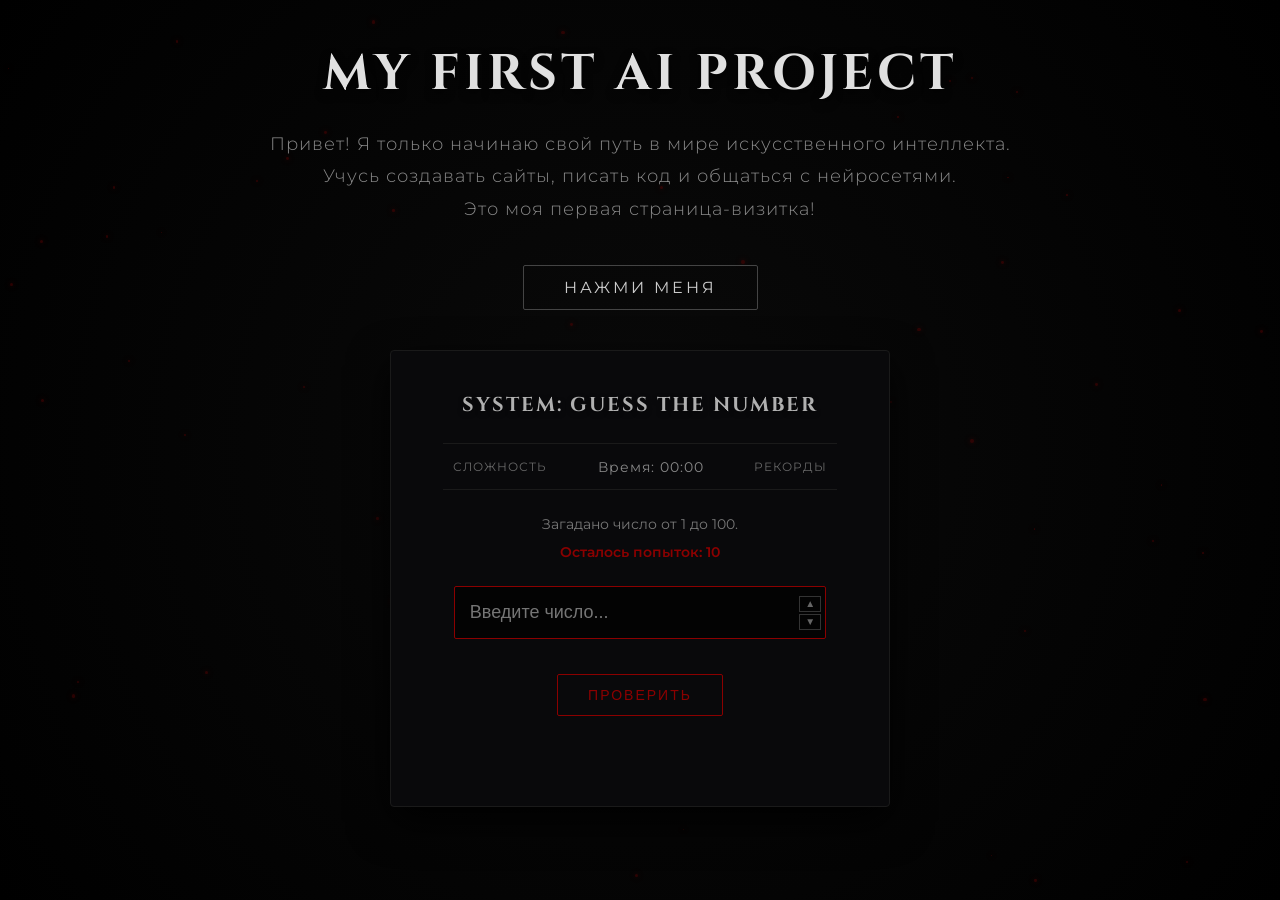
==== commit 214f5822: "fix: update image path" ====
--- a/index.html
+++ b/index.html
@@ -110,7 +110,7 @@
             </div>
 
             <div class="logo-wrapper">
-                <img src="samurai.jpg" style="width: 100%; max-width: 400px; height: auto; filter: brightness(0.6) contrast(1.2); margin-bottom: 20px;">
+                <img src="image.jpg" style="width: 100%; max-width: 400px; height: auto; filter: brightness(0.6) contrast(1.2); margin-bottom: 20px;">
                 <div class="text-group">
                     <div class="main-text">I’m here and</div>
                     <div class="main-text">I came to say…</div>
